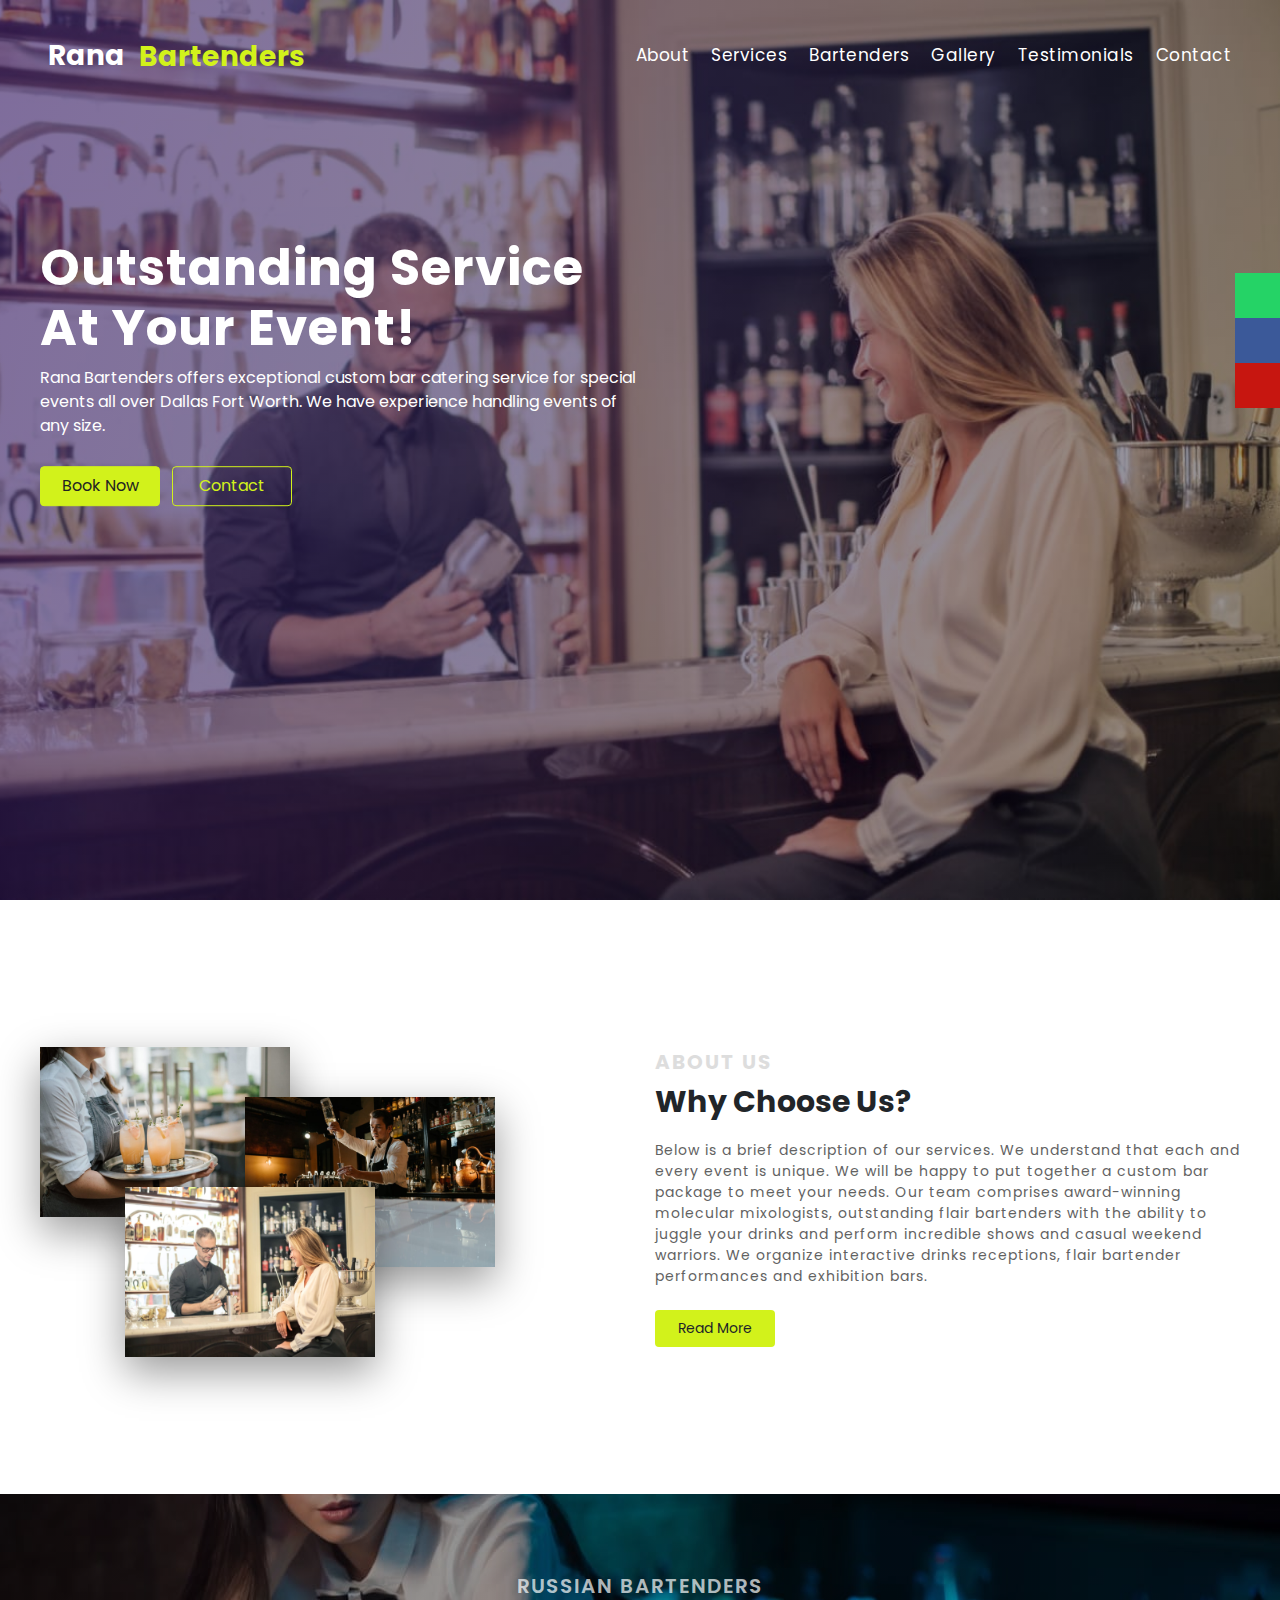
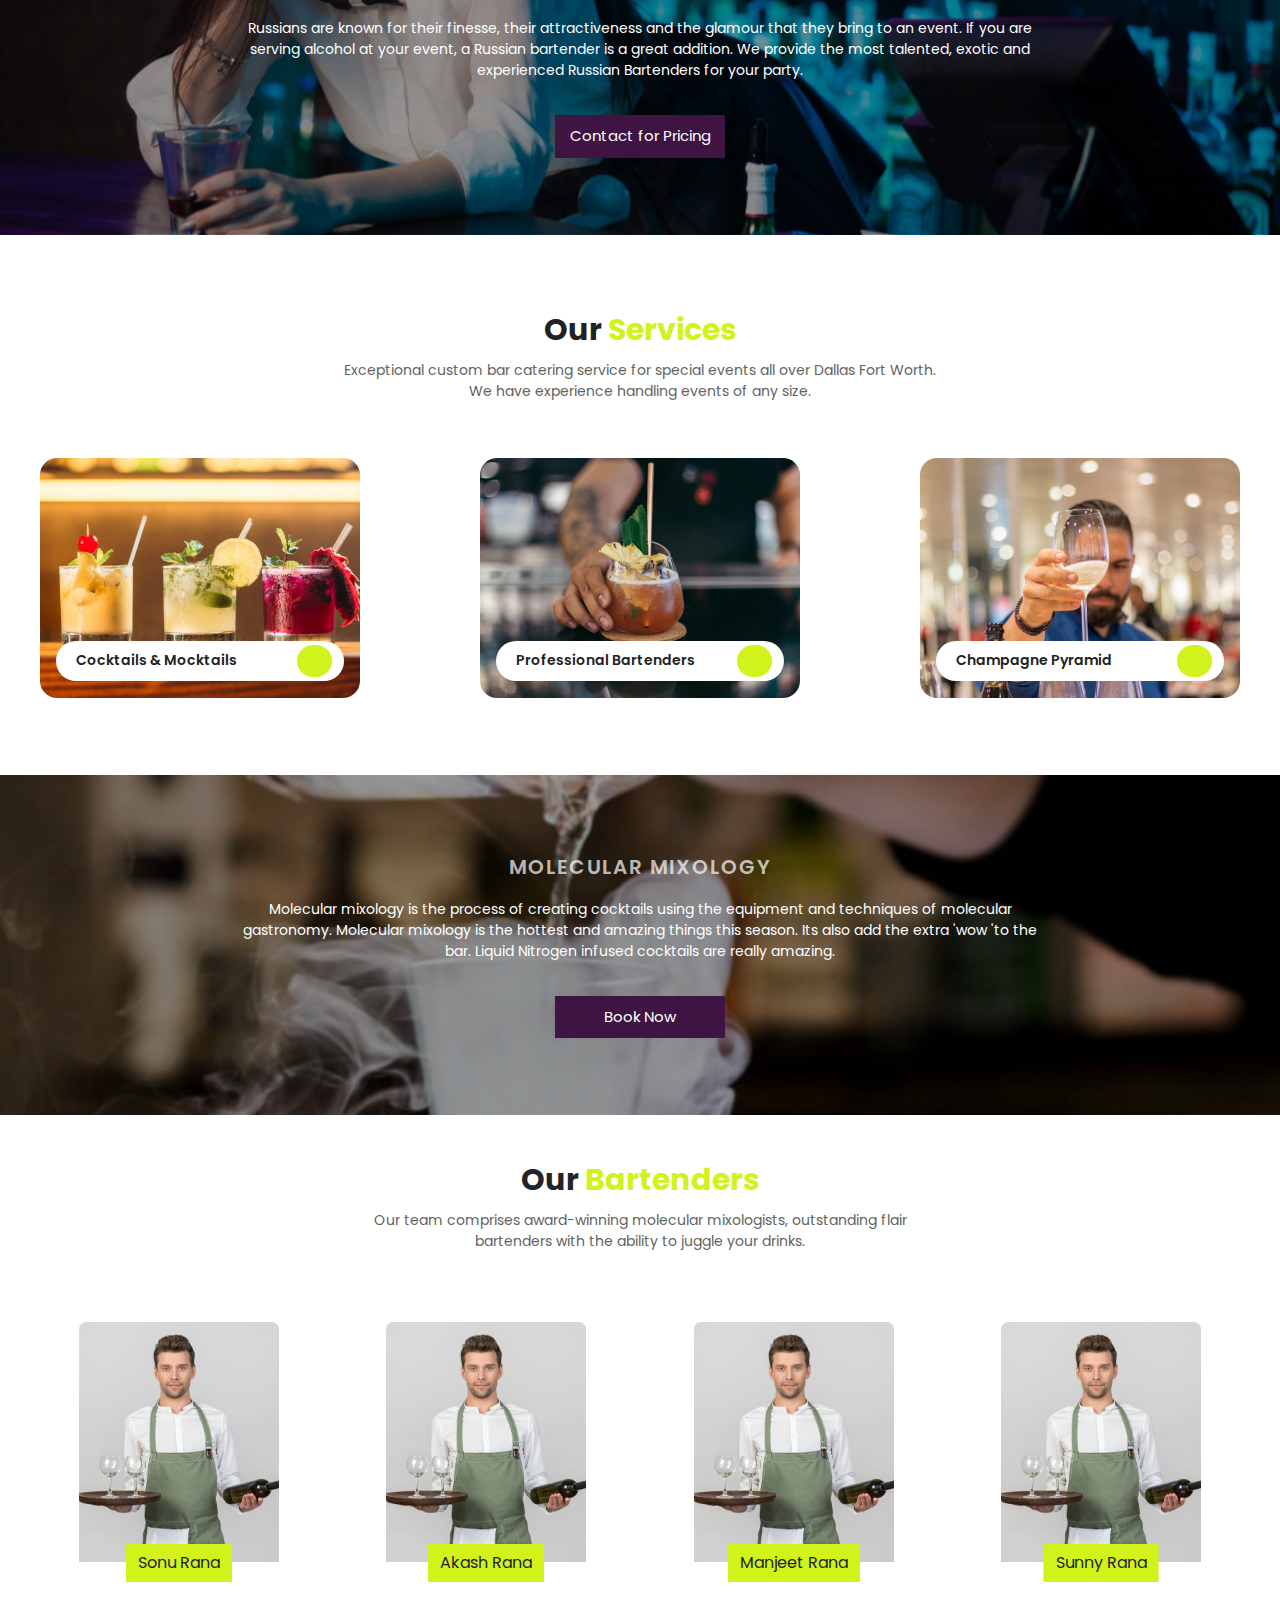
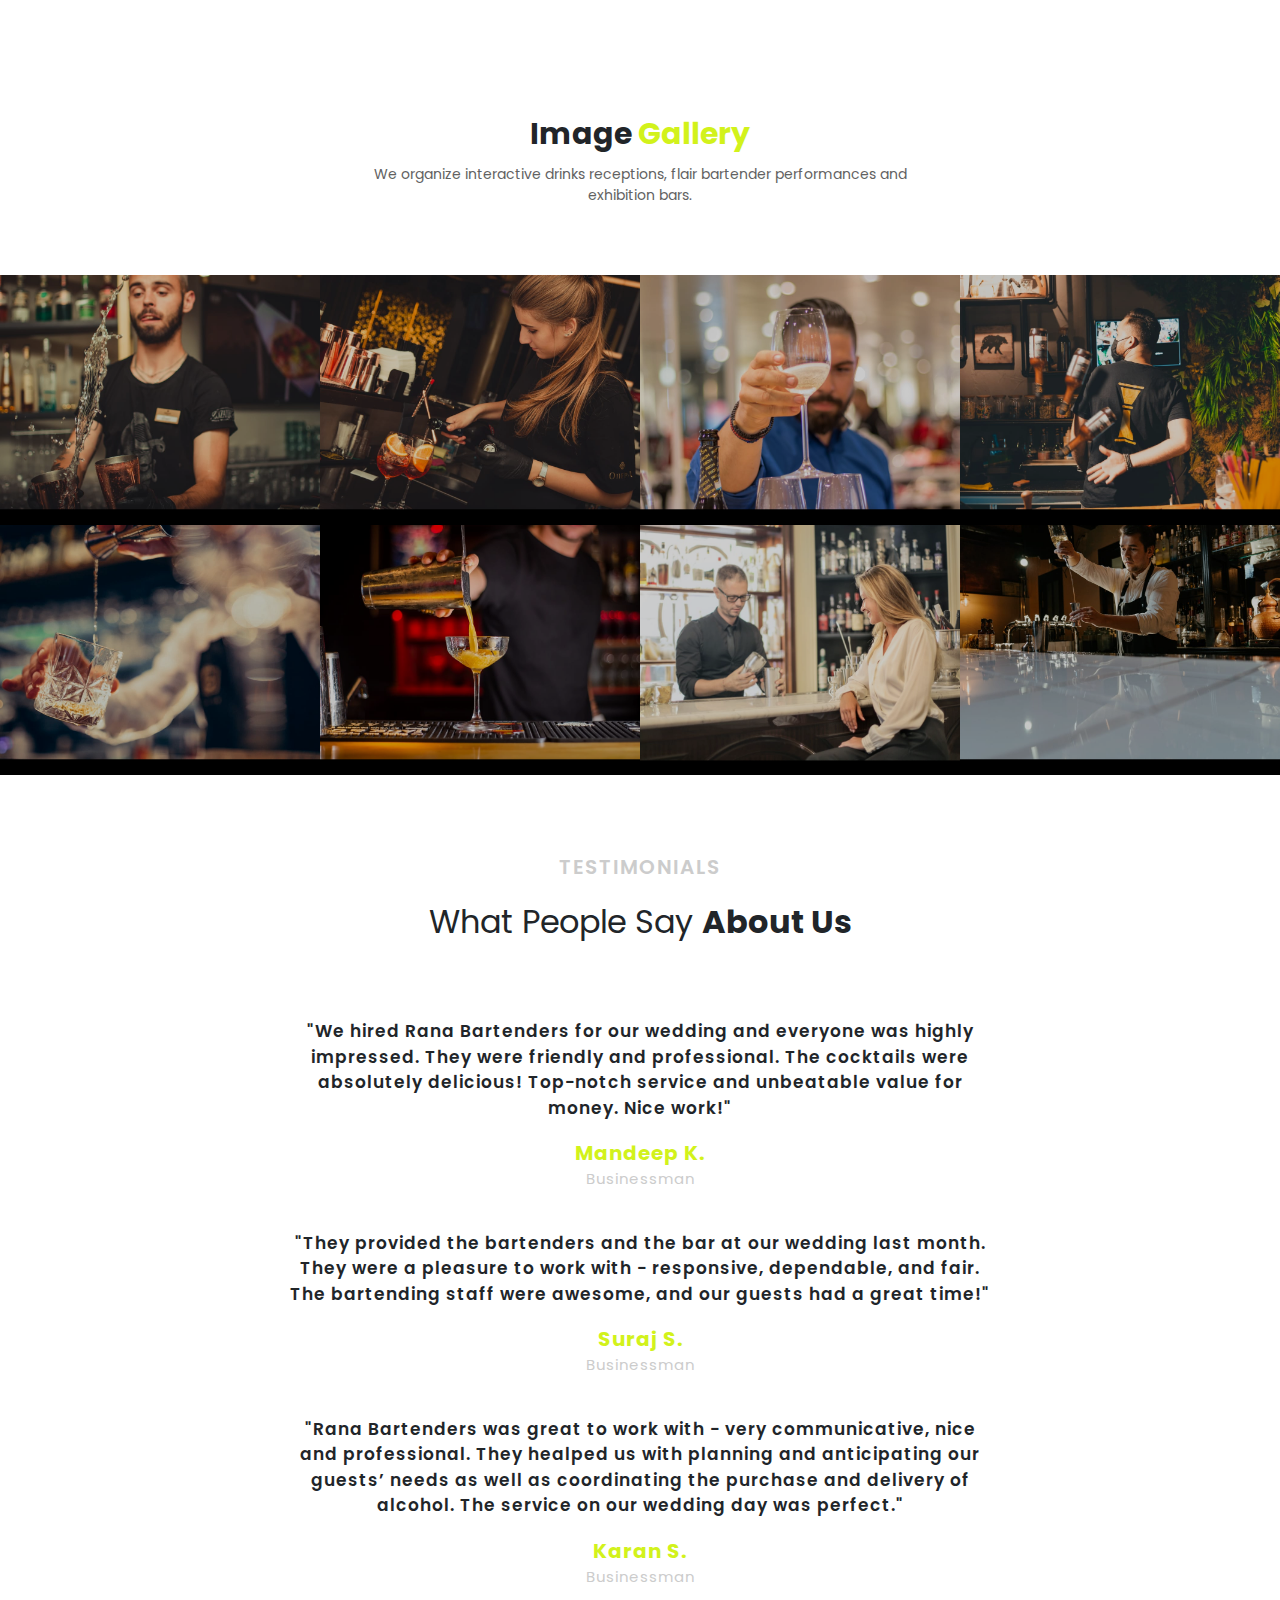
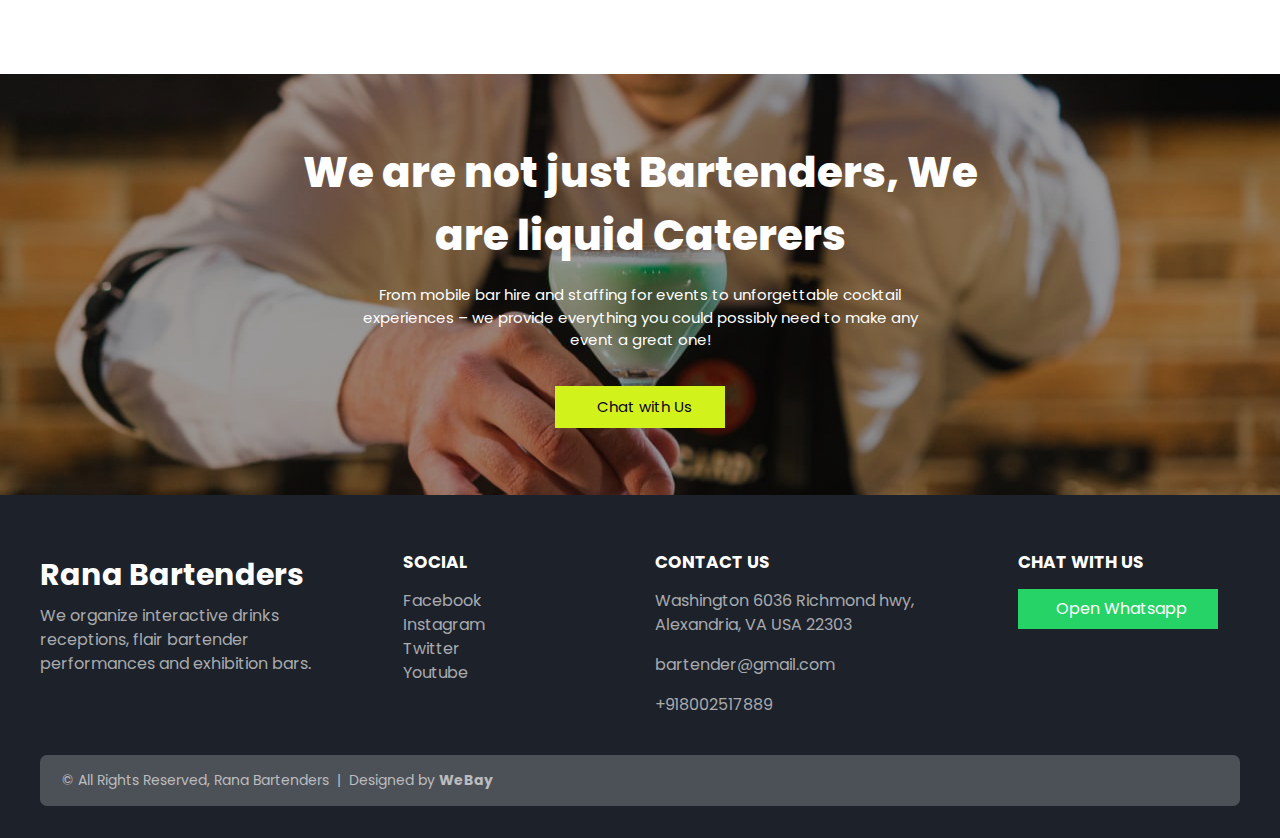
==== index.html @ c4d50aea "first commit" ====
<!DOCTYPE html>
<html lang="en">
<head>
    <meta charset="UTF-8">
    <meta name="viewport" content="width=device-width, initial-scale=1.0">
    <title>Bartender - Outstanding Service At Your Event!</title>
    <link rel="stylesheet" href="assets/bootstrap/css/bootstrap.min.css">
    <script src="assets/jquery/jquery.min.js"></script>
    <script src="assets/bootstrap/js/bootstrap.min.js"></script>
    <script src="assets/waypoints/jquery.waypoints.min.js"></script>
    <script src="https://kit.fontawesome.com/e488496d2b.js"></script>
    <script type="text/javascript" src="https://cdnjs.cloudflare.com/ajax/libs/slick-carousel/1.5.8/slick.min.js"></script>
    <link rel="stylesheet" ref="https://cdnjs.cloudflare.com/ajax/libs/animate.css/4.0.0/animate.min.css" />
    <link rel="stylesheet" href="https://cdnjs.cloudflare.com/ajax/libs/slick-carousel/1.5.8/slick.min.css">
    <link rel="icon" href="resources/images/favicon.png" type="image/png">
    <link rel="stylesheet" href="assets/css/index.css">
    <link rel="stylesheet" href="assets/css/all.css">
    <link rel="stylesheet" href="assets/css/index-media.css">
    <link rel="stylesheet" href="assets/css/media-query.css">
</head>
<body>

    <header>
        <div class="nav">
            <div class="row-width">
                <div class="logo"><!-- <img src="resources/images/favicon.png" alt="logo"> --><span>Rana<span class="h2-high"> &nbsp;Bartenders</span></span></div>
                <nav>
                    <ul>
                        <li><a href="#" class="nav-links">About</a></li>
                        <li><a href="#" class="nav-links">Services</a></li>
                        <li><a href="#" class="nav-links">Bartenders</a></li>
                        <li><a href="#" class="nav-links">Gallery</a></li>
                        <li><a href="#" class="nav-links">Testimonials</a></li>
                        <li><a href="#" class="nav-links">Contact</a></li>
                    </ul>
                </nav>
                <a href="#" class="menu-bar phone"><i class="fa fa-bars"></i></a>
            </div>
        </div>
        <div class="header">
            <div class="row-width">
                <div class="row">
                    <div class="col-md-6">
                        <div class="middle">
                            <h1>Outstanding Service At Your Event!</h1>
                            <p class="h1-sub-text">Rana Bartenders offers exceptional custom bar catering service for special events all over Dallas Fort Worth. We have experience handling events of any size.</p>
                            <a class="heading-btn btn" href="#">Book Now</a><a class="heading-btn light-btn btn" href="#">Contact</a>
                            <div class="phone phone-social">
                                <a href="#"><i class="fa fa-facebook"></i></a>
                                <a href="#"><i class="fa fa-instagram"></i></a>
                                <a href="#"><i class="fa fa-whatsapp"></i></a>
                            </div>
                        </div>
                    </div>
                </div>
            </div>
            <div class="social-floating-btns">
                <a href="#" class="whatsapp-float"><i class="fa fa-whatsapp"></i></a>
                <a href="#" class="facebook-float"><i class="fa fa-facebook"></i></a>
                <a href="#" class="mail-float"><i class="fa fa-envelope"></i></a>
            </div>
        </div>
    </header>

    <section class="about">
        <div class="row-width">
            <div class="row">
                <div class="col-md-6">
                    <div class="middle">
                        <div class="about-image-border-1"><img class="about-image-1" src="resources/images/closeup-shot-waiter-serving-cocktail-with-fresh-oranges-silver-tray.jpg" alt="about-img"></div>
                        <div class="about-image-border-2"><img class="about-image-2" src="resources/images/pexels-cottonbro-4667137.jpg" alt="about-img"></div>
                        <div class="about-image-border-3"><img class="about-image-3" src="resources/images/pexels-andrea-piacquadio-3771824.jpg" alt="about-img"></div>
                    </div>
                </div>
                <div class="col-md-6">
                    <div class="middle">
                        <p class="h2-about">About Us</p>
                        <p class="h2-about-sub-text">Why Choose Us?</p>
                        <p class="about-text">Below is a brief description of our services. We understand that each and every event is unique. We will be happy to put together a custom bar package to meet your needs. Our team comprises award-winning molecular mixologists, outstanding flair bartenders with the ability to juggle your drinks and perform incredible shows and casual weekend warriors. We organize interactive drinks receptions, flair bartender performances and exhibition bars. </p>
                        <a href="#" class="about-btn btn">Read More</a>
                    </div>
                </div>
            </div>
        </div>
    </section>

    <section class="russian">
        <div class="row-width">
            <p class="russian-title">Russian Bartenders</p>
            <p class="russian-text">Russians are known for their finesse, their attractiveness and the glamour that they bring to an event. If you are serving alcohol at your event, a Russian bartender is a great addition. We provide the most talented, exotic and experienced Russian Bartenders for your party.</p>
            <a href="#" class="russian-cta">Contact for Pricing</a>
        </div>
    </section>

    <section class="services">
        <div class="row-width">
            <h2>Our <span class="h2-high">Services</span></h2>
            <p class="services-h2-sub-text">Exceptional custom bar catering service for special events all over Dallas Fort Worth. We have experience handling events of any size.</p>
        </div>
        <div class="row-width">
            <div class="row">
                <div class="col-md-4">
                    <div class="category">
                        <div class="cat-btn">
                            <span>Cocktails & Mocktails</span> <a href="#"><i class="fa fa-arrow-right"></i></a>
                        </div>
                    </div>
                </div>
                <div class="col-md-4">
                    <div class="category cat-c">
                        <div class="cat-btn">
                            <span>Professional Bartenders</span> <a href="#"><i class="fa fa-arrow-right"></i></a>
                        </div>
                    </div>
                </div>
                <div class="col-md-4">
                    <div class="category cat-r">
                        <div class="cat-btn">
                            <span>Champagne Pyramid</span> <a href="#"><i class="fa fa-arrow-right"></i></a>
                        </div>
                    </div>
                </div>
            </div>
        </div>
    </section>

    <section class="molecular">
        <div class="row-width">
            <p class="molecular-title">Molecular Mixology</p>
            <p class="molecular-text">Molecular mixology is the process of creating cocktails using the equipment and techniques of molecular gastronomy. Molecular mixology is the hottest and amazing things this season. Its also add the extra 'wow 'to the bar. Liquid Nitrogen infused cocktails are really amazing.</p>
            <a href="#" class="molecular-cta">Book Now</a>
        </div>
    </section>

    <section class="bartenders">
        <div class="row-width">
            <h2>Our <span class="h2-high">Bartenders</span></h2>
            <p class="services-h2-sub-text">Our team comprises award-winning molecular mixologists, outstanding flair bartenders with the ability to juggle your drinks.</p>
            <div class="row">
                <div class="col-md-3">
                    <div class="bartender">
                        <div class="bartender-details">
                            Sonu Rana
                        </div>
                    </div>
                </div>
                <div class="col-md-3">
                    <div class="bartender">
                        <div class="bartender-details">
                            Akash Rana
                        </div>
                    </div>
                </div>
                <div class="col-md-3">
                    <div class="bartender">
                        <div class="bartender-details">
                            Manjeet Rana
                        </div>
                    </div>
                </div>
                <div class="col-md-3">
                    <div class="bartender">
                        <div class="bartender-details">
                            Sunny Rana
                        </div>
                    </div>
                </div>
            </div>
        </div>
    </section>

    <section class="gallery">
        <div class="row-width">
            <h2>Image <span class="h2-high">Gallery</span></h2>
            <p class="services-h2-sub-text">We organize interactive drinks receptions, flair bartender performances and exhibition bars.</p>
        </div>
        <div class="gallery-grid">
            <div class="gallery-row">
                <div class="gallery-image"><img src="resources/images/andriyko-podilnyk-cvRuCHFZZZ4-unsplash.jpg" alt="gallery-image"></div>
                <div class="gallery-image"><img src="resources/images/andriyko-podilnyk-gEV78HNZOqQ-unsplash.jpg" alt="gallery-image"></div>
                <div class="gallery-image"><img src="resources/images/alexander-kovacs-S2UmS_RorEQ-unsplash.jpg" alt="gallery-image"></div>
                <div class="gallery-image"><img src="resources/images/enis-yavuz-D8NNbI08jG0-unsplash.jpg" alt="gallery-image"></div>
            </div>
            <div class="gallery-row">
                <div class="gallery-image"><img src="resources/images/handsome-bartender-making-drinking-cocktails-counter (1).jpg" alt="gallery-image"></div>
                <div class="gallery-image"><img src="resources/images/louis-hansel-shotsoflouis-2nPS_9TV0VA-unsplash.jpg" alt="gallery-image"></div>
                <div class="gallery-image"><img src="resources/images/pexels-andrea-piacquadio-3771824.jpg" alt="gallery-image"></div>
                <div class="gallery-image"><img src="resources/images/pexels-cottonbro-4667137.jpg" alt="gallery-image"></div>
            </div>
        </div>
    </section>

    <section class="testimonials">
        <div class="row-width">
            <p class="testimonial-title">Testimonials</p>
            <p class="testimonial-heading">What People Say <strong>About Us</strong></p>
            <span class="quote-icon"><i class="fa fa-quote-right"></i></span>
          </div>
          <div class="row-width carousel-slide" style="margin-bottom: 0;padding-bottom: 0;">
            <div class="testimonial">
              <div class="testimonial-profile-image"><img src="resources/img/pexels-anush-gorak-1431283.jpg" alt=""></div>
              <div class="testimonial-text">"We hired Rana Bartenders for our wedding and everyone was highly impressed. They were friendly and professional. The cocktails were absolutely delicious! Top-notch service and unbeatable value for money. Nice work!"</div>
              <div class="testimonial-profile-details">
                <p class="user-name">Mandeep K.</p>
                <p class="user-desg">Businessman</p>
              </div>
            </div>
            <div class="testimonial">
              <div class="testimonial-profile-image"><img src="resources/img/pexels-anush-gorak-1431283.jpg" alt=""></div>
              <div class="testimonial-text">"They provided the bartenders and the bar at our wedding last month. They were a pleasure to work with - responsive, dependable, and fair. The bartending staff were awesome, and our guests had a great time!"</div>
              <div class="testimonial-profile-details">
                <p class="user-name">Suraj S.</p>
                <p class="user-desg">Businessman</p>
              </div>
            </div>
            <div class="testimonial">
              <div class="testimonial-profile-image"><img src="resources/img/pexels-anush-gorak-1431283.jpg" alt=""></div>
              <div class="testimonial-text">"Rana Bartenders was great to work with - very communicative, nice and professional. They healped us with planning and anticipating our guests&rsquo; needs as well as coordinating the purchase and delivery of alcohol. The service on our wedding day was perfect."</div>
              <div class="testimonial-profile-details">
                <p class="user-name">Karan S.</p>
                <p class="user-desg">Businessman</p>
              </div>
            </div>
          </div>
    </section>

    <section class="cta">
        <div class="row-width">
            <p class="cta-heading">We are not just Bartenders, We are liquid Caterers</p>
            <p class="cta-text">From mobile bar hire and staffing for events to unforgettable cocktail experiences – we provide everything you could possibly need to make any event a great one!</p>
            <a href="#" class="cta-button"><i class="fa fa-whatsapp"></i>&nbsp;&nbsp;Chat with Us</a>
        </div>
    </section>

    <footer>
        <div class="row-width">
            <div class="row">
                <div class="col-md-3">
                    <div class="logo-footer">Rana Bartenders</div>
                    <p class="about-footer">We organize interactive drinks receptions, flair bartender performances and exhibition bars.</p>
                </div>
                <div class="col-md-3 p-70">
                    <h3>Social</h3>
                    <ul>
                        <li><a href="#">Facebook</a></li>
                        <li><a href="#">Instagram</a></li>
                        <li><a href="#">Twitter</a></li>
                        <li><a href="#">Youtube</a></li>
                    </ul>
                </div>
                <div class="col-md-3">
                    <h3>Contact Us</h3>
                    <p class="adds">
                        <i class="fa fa-location"></i> Washington 6036 Richmond hwy, Alexandria, VA USA 22303
                      </p>
                      <p class="email">
                        <i class="fa fa-envelope"></i> <a href="#">bartender@gmail.com</a>
                      </p>
                      <p class="contact-number">
                        <i class="fa fa-phone"></i> <a href="#">+918002517889</a>
                      </p>
                </div>
                <div class="col-md-3 p-70">
                    <h3>Chat With Us</h3>
                    <a href="https://wa.me/+91" class="whatsapp-cta"><i class="fa fa-whatsapp"></i>&nbsp; Open Whatsapp</a>
                </div>
            </div>
            <div class="footer-credit">
                <p>&copy; All Rights Reserved, Rana Bartenders &nbsp;|&nbsp; Designed by <a href="https://webaysolutions.com/"><strong>WeBay</strong></a></p>
            </div>
        </div>
    </footer>



    <!-- Javascript Snippets -->

    <script>
        $(document).ready(function(){
            $('.carousel-slide').slick({
                dots: true,
                slidesToShow: 1,
                autoplay: true,
                nextArrow: false,
                prevArrow: false,
            });
        });
    </script>
    
    <script>
      function toggleNav(){
        $('.navbar').toggleClass('toggle');
        $('.navbar-brand').toggleClass('toggle');
        $('.menu-bar').toggleClass('toggle');
        $('.nav').slideToggle('fast');
      }
    </script>
</body>
</html>
---- assets/css/all.css ----
@import url('https://fonts.googleapis.com/css2?family=Playfair+Display:ital,wght@0,400;0,700;1,500&family=Poppins:ital,wght@0,400;0,700;1,400&display=swap');

* {
    margin: 0;
    padding: 0;
}

.row-width {
    width: 1200px;
    margin: 0 auto;
    padding: 7px 0;
    position: relative;
}

body {
    font-family: 'Poppins', sans-serif;;
}

.text-high {
    color: #d2f21b;
}

header {
    width: 100%;
    height: 100vh;
    background: linear-gradient(105deg, #2a0c5b9a 0%, rgba(0, 0, 0, 0.4) 100%), url('../../resources/images/pexels-andrea-piacquadio-3771824.jpg');
    background-size: cover;
    background-position: center;
    color: #fff;
    background-attachment: fixed;
}

.nav {
    width: 100%;
    padding: 28px 0;
}

.nav .row-width {
    display: flex;
    justify-content: space-between;
}

.logo {
    display: inline-block;
}

.logo img {
    width: 45px;
}

.logo span {
    display: inline-block;
    font-size: 28px;
    vertical-align: middle;
    font-weight: 700;
    margin-left: 8px;
}

nav {
    display: inline-block;
}

nav ul {
    list-style: none;
}

nav ul li {
    display: inline-block;
    padding: 8px 9px 2px 9px;
}

.nav-links {
    color: #fff;
    font-size: 17px;
    transition: all .2s;
    letter-spacing: .5px;
    display: inline-block;
    padding: 2px auto;
    border-bottom: 2px solid transparent;
}

.nav-links:hover {
    text-decoration: none;
    color: #d2f21b;
    border-bottom: 2px solid #d2f21b;
}

.header {
    width: 100%;
    position: relative;
}

.header .middle {
    position: absolute;
    top: 40%;
    transform: translateY(40%);
}

h1 {
    font-weight: 700;
    font-size: 50px;
    letter-spacing: 1px;
}

.h1-sub-text {
    margin-bottom: 28px;
}

.heading-btn {
    text-decoration: none;
    display: inline-block;
    width: 120px;
    padding: 7px;
    background-color: #d2f21b;
    border: 1px solid #d2f21b;
    text-align: center;
    color: #222;
    margin-right: 12px;
}

.heading-btn.light-btn {
    background-color: transparent;
    border: 1px solid #d2f21b;
    color: #d2f21b;
}

.btn:hover {
    text-decoration: none;
    color: inherit;
}

.social-floating-btns {
    position: absolute;
    right: 0;
    top: 100%;
    transform: translateY(100%);
}

.social-floating-btns a {
    width: 45px;
    height: 45px;
    display: block;
    color: #fff;
    position: relative;
}

.whatsapp-float {
    background-color: #25d366;
}

.facebook-float {
    background-color: #3b5999;
}

.mail-float {
    background-color: #C71610;
}

.social-floating-btns a i {
    position: absolute;
    top: 50%;
    left: 50%;
    transform: translate(-50%, -50%);
}

.about {
    width: 100%;
    padding: 140px 0;
}

h2 {
    font-size: 30px;
    font-weight: 700;
}

.h2-about {
    font-size: 20px;
    text-transform: uppercase;
    letter-spacing: 2px;
    color: #ddd;
    font-weight: 700;
    height: 20px;
    margin-bottom: 12px;
}

.h2-about-sub-text {
    font-size: 30px;
    font-weight: 700;
}

.h2-high {
    color: #d2f21b;
}

/*

h2:after {
    content: "";
    display: block;
    height: 2px;
    margin-top: 4px;
}

*/

.about h2:after {
    width: 200px;
    background: linear-gradient(to right, #222 0%, #d2f21b 45%, #d2f21b 100%);
}

.about-text {
    letter-spacing: 1px;
    font-size: 14px;
    margin-top: 12px;
    color: #626262;
}

.about-btn {
    width: 120px;
    padding: 7px;
    text-align: center;
    background-color: #d2f21b;
    display: inline-block;
    margin-top: 7px;
    font-size: 14px;
}

.about img {
    width: 250px;
    height: 170px;
    position: absolute;
    box-shadow: 0 15px 40px rgba(0, 0, 0, 0.4);
    transition: all .2s;
    outline-offset: 10px;
}

.about-image-2 {
    top: 50px;
    left: 220px;
}

.about-image-3 {
    top: 140px;
    left: 100px;
}

.about-image-2:hover, .about-image-1:hover, .about-image-3:hover {
    z-index: 99;
    box-shadow: 0 25px 40px rgba(0, 0, 0, 0.5);
    transform: scale(1.05);
    outline: 15px solid #d2f21b;
}

.russian {
    width: 100%;
    margin: 0;
    padding: 70px 0;
    text-align: center;
    background: linear-gradient(105deg, rgba(0, 0, 0, 0.4) 0%, rgba(0, 0, 0, 0.4) 100%), url('../../resources/images/nightclub-bar-bartender.jpg');
    background-size: cover;
    background-position: center;
    background-position-y: 73%;
    color: #fff;
}

.russian-title {
    font-size: 20px;
    font-weight: 600;
    margin: 0 auto;
    letter-spacing: 2px;
    color: rgba(255, 255, 255, 0.7);
    text-transform: uppercase;
}

.russian-text {
    font-size: 14px;
    width: 800px;
    margin: 17px auto;
}

.russian-cta {
    padding: 10px;
    display: inline-block;
    margin: 17px auto 0 auto;
    font-size: 15px;
    background-color: #3f1342;
    color: #fff;
    text-align: center;
    width: 170px;
}

.russian-cta:hover {
    text-decoration: none;
    color: #fff;
}

.services {
    width: 100%;
    padding: 70px 0;
    text-align: left;
    background-size: cover;
    background-position: center;
    color: #222;
}

.services h2 {
    margin-bottom: 30px;
}

/*

.services h2:after {
    margin: 7px auto 0 auto;
    background: linear-gradient(to right, transparent 0%, #d2f21b 50%, transparent 100%);
    width: 100px;
}

 */

.services h2 {
    margin-bottom: 0;
    text-align: center;
}

.services-h2-sub-text {
    color: #626262;
    font-size: 14px;
    width: 600px;
    margin: 12px auto;
    text-align: center;
}

.services .row {
    margin-top: 30px;
}

.category {
    width: 320px;
    height: 240px;
    border-radius: 17px;
    background: url("../../resources/images/kobby-mendez-xBFTjrMIC0c-unsplash.jpg");
    background-size: cover;
    background-position: center;
    position: relative;
    transition: all .2s;
}

.category:hover {
    transform: translateY(-5px);
}

.cat-c {
    margin: 0 auto;
    background: url("../../resources/images/jia-jia-shum-Fn8f-BYxVQs-unsplash.jpg");
    background-size: cover;
    background-position: center;
}

.cat-r {
    float: right;
    background: url("../../resources/images/alexander-kovacs-S2UmS_RorEQ-unsplash.jpg");
    background-size: cover;
    background-position: top;
}

.cat-btn {
    position: absolute;
    bottom: 17px;
    left: 50%;
    transform: translateX(-50%);
    width: 90%;
    padding: 4px 12px;
    height: 40px;
    border-radius: 24px;
    background-color: #fff;
    font-weight: 600;
    font-size: 14px;
    transition: all .2s;
    cursor: pointer;
}

.cat-btn:hover {
    background-color: #d2f21b;
}

.cat-btn:hover a {
    background-color: #fff;
    color: #0b0320;
}

.cat-btn span {
    display: inline-block;
    padding: 5px 8px;
}

.cat-btn a {
    display: inline-block;
    background-color: #d2f21b;
    color: #fff;
    width: 35px;
    height: 100%;
    border-radius: 24px;
    float: right;
    font-size: 14px;
    padding: 6px 12px;
    transition: all .2s;
}

.cta-btn a i {
    display: inline-block;
}

/* .molecular {
    width: 100%;
    height: 60vh;
    margin: 70px 0;
    background-attachment: fixed;
    background: linear-gradient(105deg, #0b03205a 0%, rgba(0, 0, 0, 0.2) 50%, rgba(0, 0, 0, 0.5) 50%), url('../../resources/images/pexels-axel-breuer-946118.jpg');
    background-size: cover;
    background-position: center;
    background-position-y: 40%;
    position: relative;
    color: #fff;
}

.molecular .row {
    width: 100%;
}

.molecular-middle {
    position: absolute;
    top: 30%;
    left: 150px;
    transform: translateY(30%);
    width: 60%;
}

.molecular-title {
    font-size: 20px;
    letter-spacing: 2px;
    font-weight: 600;
    text-transform: uppercase;
    color: rgba(255, 255, 255, 0.6);
}

.molecular-text {
    font-size: 14px;
    letter-spacing: 1px;
    line-height: 27px;
}

.molecular-cta {
    padding: 10px;
    font-size: 14px;
    display: inline-block;
    background-color: #fff;
    color: #222;
    transition: all .2s;
    margin-top: 12px;
}

.molecular-cta:hover {
    text-decoration: none;
    color: #25d366;
}

.molecular-play-3 {
    width: 100px;
    height: 100px;
    background-color: rgba(255, 255, 255, 0.2);
    border-radius: 50%;
    position: absolute;
    top: 150%;
    right: -70px;
    transform: translateY(150%);
    cursor: pointer;
}

.molecular-play-2 {
    width: 80px;
    height: 80px;
    background-color: rgba(255, 255, 255, 0.4);
    border-radius: 50%;
    position: absolute;
    top: 50%;
    left: 50%;
    transform: translate(-50%, -50%);
}

.molecular-play {
    width: 60px;
    height: 60px;
    background-color: rgba(255, 255, 255, 0.6);
    border-radius: 50%;
    position: absolute;
    top: 50%;
    left: 50%;
    transform: translate(-50%, -50%);
}

.molecular-play img {
    width: 50%;
    height: 50%;
    margin-left: 4px;
    position: absolute;
    top: 50%;
    left: 50%;
    transform: translate(-50%, -50%);
} */

.molecular {
    width: 100%;
    margin: 0;
    padding: 70px 0;
    text-align: center;
    background: linear-gradient(105deg, rgba(0, 0, 0, 0.4) 0%, rgba(0, 0, 0, 0.4) 100%), url('../../resources/images/pexels-axel-breuer-946118.jpg');
    background-size: cover;
    background-position: center;
    background-position-y: 40%;
    color: #fff;
}

.molecular-title {
    font-size: 20px;
    font-weight: 600;
    margin: 0 auto;
    letter-spacing: 2px;
    color: rgba(255, 255, 255, 0.7);
    text-transform: uppercase;
}

.molecular-text {
    font-size: 14px;
    width: 800px;
    margin: 17px auto;
}

.molecular-cta {
    padding: 10px;
    display: inline-block;
    margin: 17px auto 0 auto;
    font-size: 15px;
    background-color: #3f1342;
    color: #fff;
    text-align: center;
    width: 170px;
}

.molecular-cta:hover {
    text-decoration: none;
    color: #fff;
}

.cta {
    width: 100%;
    margin: 0;
    padding: 60px 0;
    text-align: center;
    background: linear-gradient(105deg, rgba(0, 0, 0, 0.4) 0%, rgba(0, 0, 0, 0.4) 100%), url('../../resources/images/dmitriy-frantsev-rjSnhPy3bxI-unsplash.jpg');
    background-size: cover;
    background-position: center;
    background-position-y: 65%;
    color: #fff;
}

.cta-heading {
    font-size: 42px;
    font-weight: 800;
    width: 700px;
    margin: 0 auto;
}

.cta-text {
    font-size: 15px;
    width: 600px;
    margin: 17px auto;
}

.cta-button {
    padding: 10px;
    display: inline-block;
    margin: 17px auto 0 auto;
    font-size: 15px;
    background-color: #d2f21b;
    color: #0b0320;
    text-align: center;
    width: 170px;
}

.cta-button i {
    color: #0b0320;
}

.cta-button:hover {
    text-decoration: none;
    color: #0b0320;
}

.bartenders {
    width: 100%;
    text-align: center;
    padding: 40px 0 70px 0;
}

.bartenders .row {
    margin-top: 70px;
}

.bartender {
    width: 200px;
    height: 240px;
    margin: 0 auto;
    background: url("../../resources/images/young-sommelier-holding-a-bottle-of-wine-and-a-tray-with-glasses.jpg");
    background-size: cover;
    background-position: center;
    border-top-left-radius: 7px;
    border-top-right-radius: 7px;
}

.bartender-details {
    position: absolute;
    bottom: -20px;
    left: 50%;
    transform: translateX(-50%);
    padding: 7px 12px;
    background-color: #d2f21b;
}

.gallery {
    width: 100%;
    text-align: center;
    padding: 70px 0 0;
}

.gallery-grid {
    width: 100%;
    margin-top: 50px;
}

.gallery-row {
    width: 100%;
}

.gallery-row::after {
    content: "";
    display: table;
    clear: both;
}

.gallery-image {
    width: 25%;
    height: 250px;
    overflow: hidden;
    float: left;
    background-color: #000;
}

.gallery-image img {
    width: 100%;
    transform: scale(1.2);
    transition: all .4s;
    opacity: .8;
}

.gallery-image:hover img {
    transform: scale(1);
    opacity: 1;
}

.testimonials {
    width: 100%;
    padding: 70px 0;
    text-align: center;
}

.testimonial-title {
    font-size: 20px;
    letter-spacing: 2px;
    font-weight: 600;
    text-transform: uppercase;
    color: #ccc;
}

.testimonial-heading {
    font-size: 32px;
}

.quote-icon {
    display: block;
    margin: 35px auto;
    text-align: center;
    font-size: 50px;
    color: #d2f21b;
}

.testimonial-text {
    width: 700px;
    margin: 0 auto;
    font-size: 17px;
    font-weight: 600;
    letter-spacing: 1px;
}

.user-name {
    font-size: 20px;
    font-weight: 700;
    color: #d2f21b;
    letter-spacing: 1px;
    display: block;
    text-align: center;
    margin-top: 17px;
    margin-bottom: 0;
}

.user-desg {
    font-size: 15px;
    font-weight: 400;
    letter-spacing: 1px;
    color: #ccc;
    display: block;
    text-align: center;
    margin-top: 0;
}

.testimonials .row-width {
    width: 800px;
}

.testimonial {
    margin: 0 auto;
    width: 100%;
    outline: none;
}

/* ---------------- Slick Dots --------------- */

.slick-dots {
	display: flex;
	justify-content: center;
	
	margin: 25px 0 0;
	padding: 1rem 0;
	
    list-style-type: none;
    outline: none;
}
	
.slick-dots li {
    margin: 0 0.25rem;
    outline: none;
}
	
.slick-dots button {
	display: block;
	width: 12px;
	height: 12px;
	padding: 0;
    outline: none;
			
    border: 1px solid #fff;
    background-color: #ddd;
	border-radius: 100%;
			
	text-indent: -9999px;
}
	
.slick-dots li.slick-active button {
	background-color: #d2f21b;
}

/* ---------------------------------------------------- */

footer {
    background-color: #1c212a;
    color: #fff;
    padding: 50px 0 25px;
}

.logo-footer {
    font-size: 30px;
    font-weight: 700;
    margin-bottom: 7px;
}

footer h3 {
    font-size: 17px;
    font-weight: 700;
    text-transform: uppercase;
    margin-bottom: 17px;
}

.p-70 {
    padding-left: 70px;
}

footer ul {
    list-style: none;
}

footer a, footer p {
    color: rgba(255, 255, 255, 0.623);
    text-decoration: none;
}

footer a:hover {
    color: rgba(255, 255, 255, 0.623);
}

.whatsapp-cta {
    display: block;
    text-align: center;
    padding: 8px;
    width: 200px;
    background-color: #25d366;
    color: #fff;
    transition: all .2s;
}

.whatsapp-cta:hover {
    text-decoration: none;
}

footer .footer-credit {
    width: 100%;
    padding: 15px 22px;
    background-color: rgba(255, 255, 255, 0.212);
    margin-top: 22px;
    border-radius: 7px;
    font-size: 14px;
    text-align: left;
}

footer .footer-credit p {
    margin: 0;
}
---- assets/css/index-media.css ----
.pc {
    display: inline-block;
}

.phone {
    display: none;
}

@media only screen and (max-width: 768px) {

    .pc {
        display: none;
    
    }

    .phone {
        display: inline-block;
    }

    .row-width {
        width: 100%;
        padding: 16px;
    }

    header {
        background: linear-gradient(105deg, #2a0c5b9a 0%, rgba(0, 0, 0, 0.4) 100%), url('../../resources/images/helena-lopes-a4z8GRkVSUM-unsplash.jpg');
        background-size: cover;
        background-position: center;
    }

    .nav {
        padding: 4px;
        background-color: rgba(0, 0, 0, 0.4);
        backdrop-filter: blur(1.5);
    }

    .logo span {
        font-size: 22px;
        margin-left: 0;
    }

    nav {
        display: none;
    }

    h1 {
        font-size: 34px;
        width: 90%;
    }

    .h1-sub-text {
        width: 90%;
        font-size: 15px;
    }

    .header {
        position: relative;
    }

    .header .middle {
        position: absolute;
        top: 25%;
        transform: translateY(25%);
    }

    .social-floating-btns {
        display: none;
    }

    .phone-social {
        display: block;
        margin-top: 70px;
    }

    .phone-social a {
        display: inline-block;
        color: #fff;
        width: 30px;
        height: 30px;
        border: 1px solid #fff;
        border-radius: 50%;
        position: relative;
        margin-right: 8px;
    }

    .phone-social a i {
        position: absolute;
        top: 50%;
        left: 50%;
        transform: translate(-50%, -50%);
    }

    .menu-bar {
        font-size: 22px;
        color: #fff;
        border: 1px solid #fff;
        padding: 2px 12px;
        border-radius: 4px;
        display: inline-block;
        float: right;
    }

}
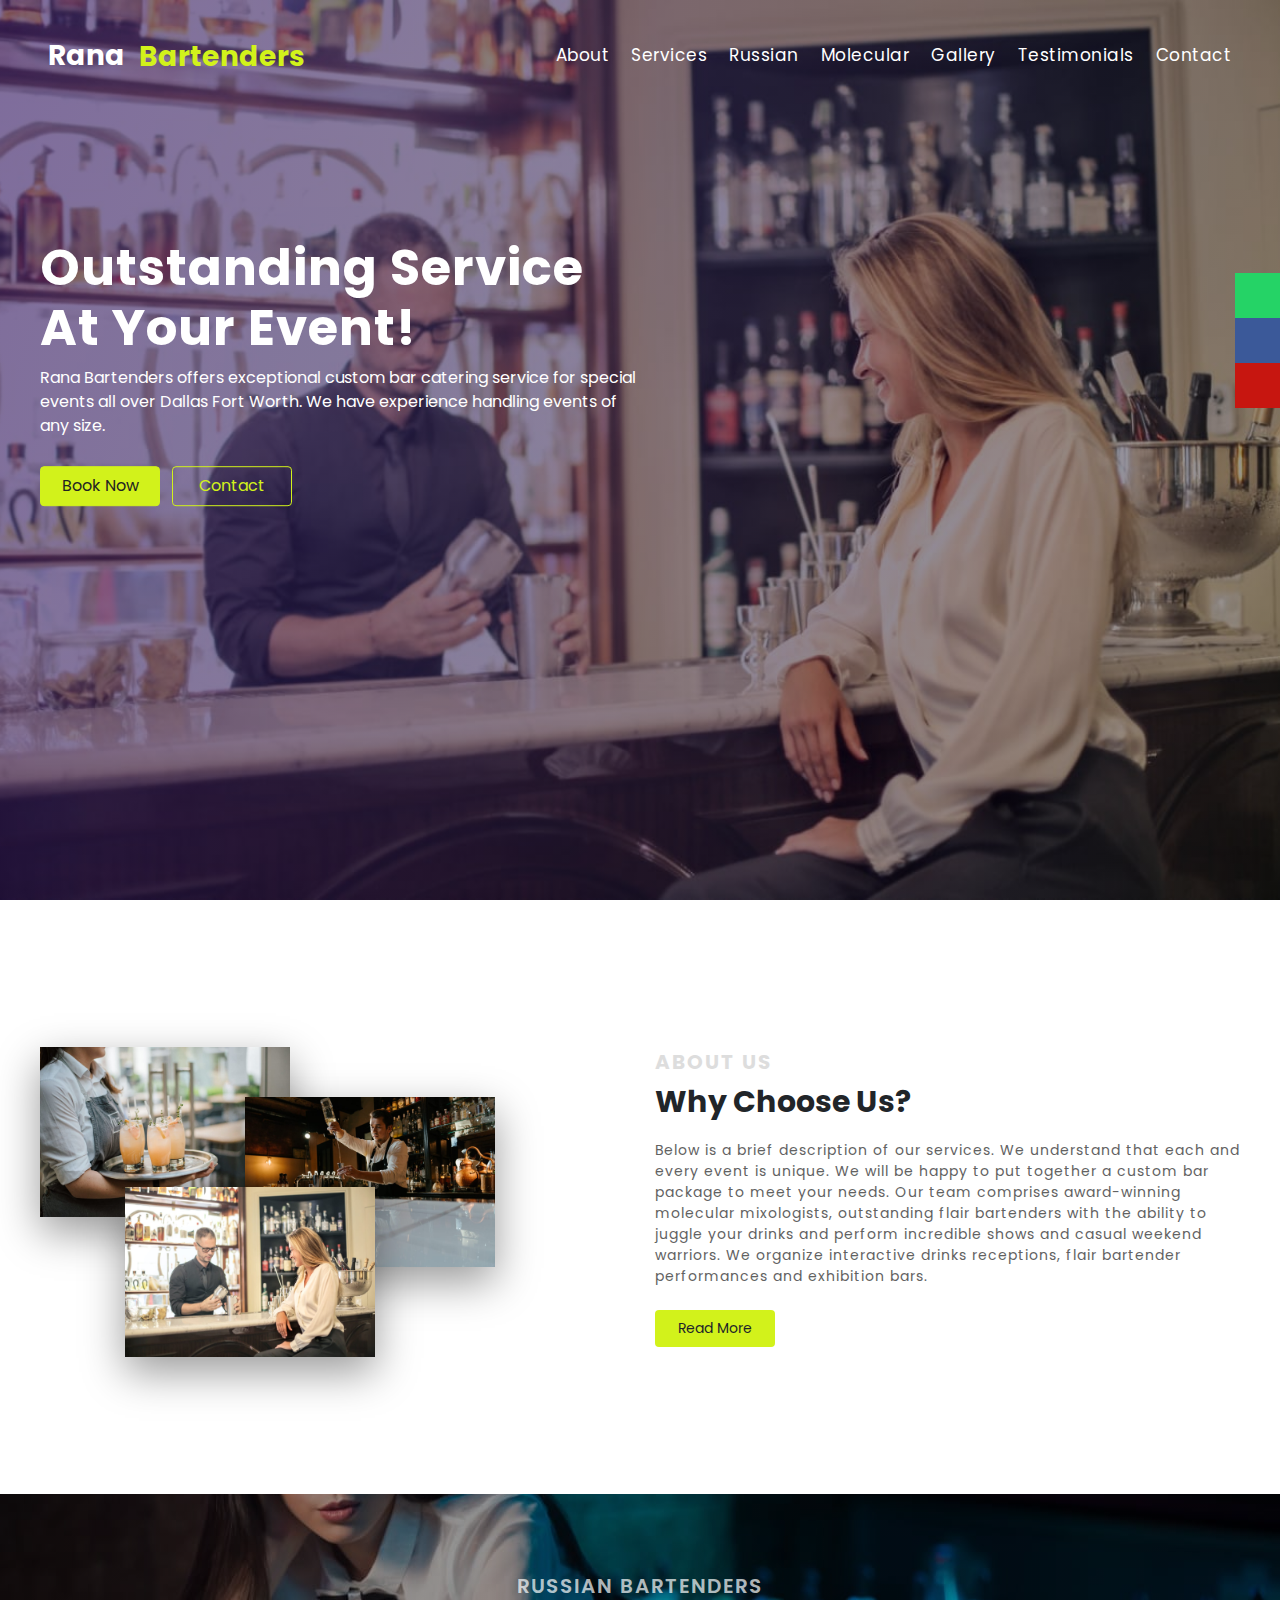
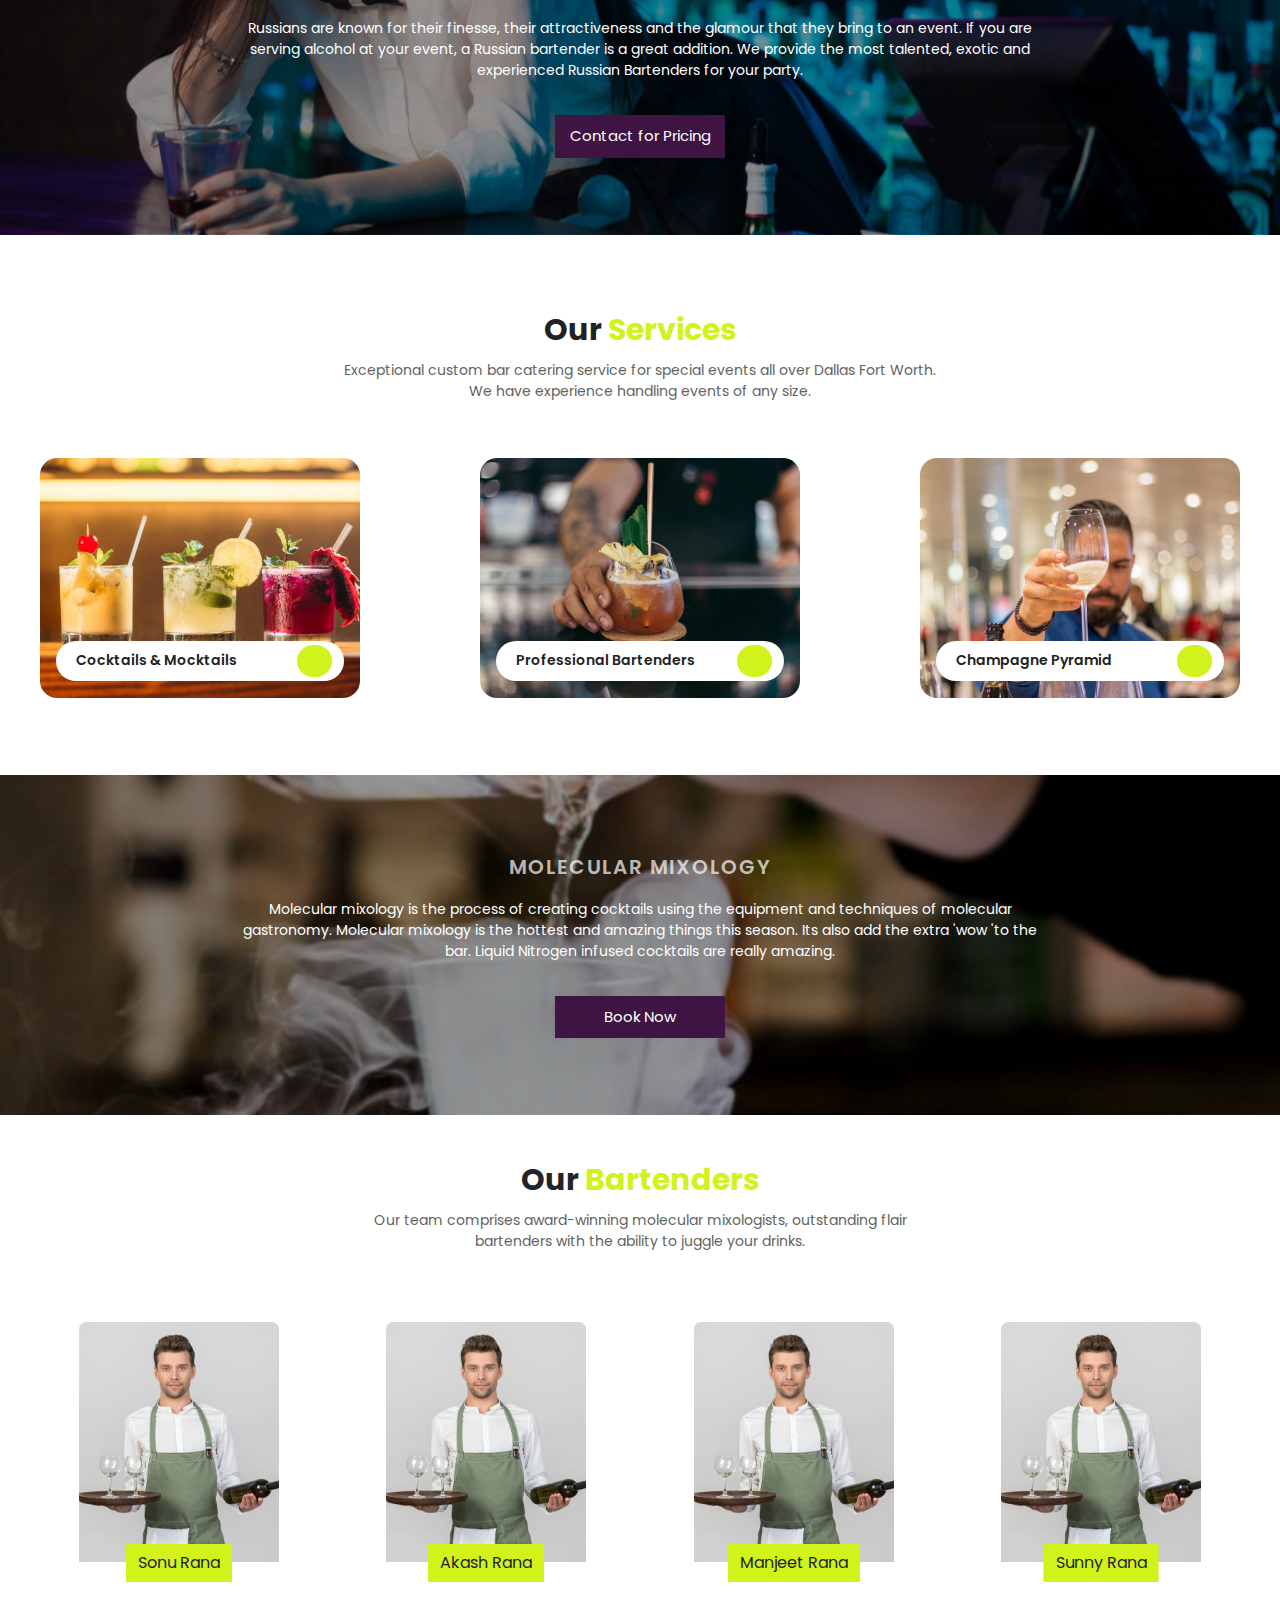
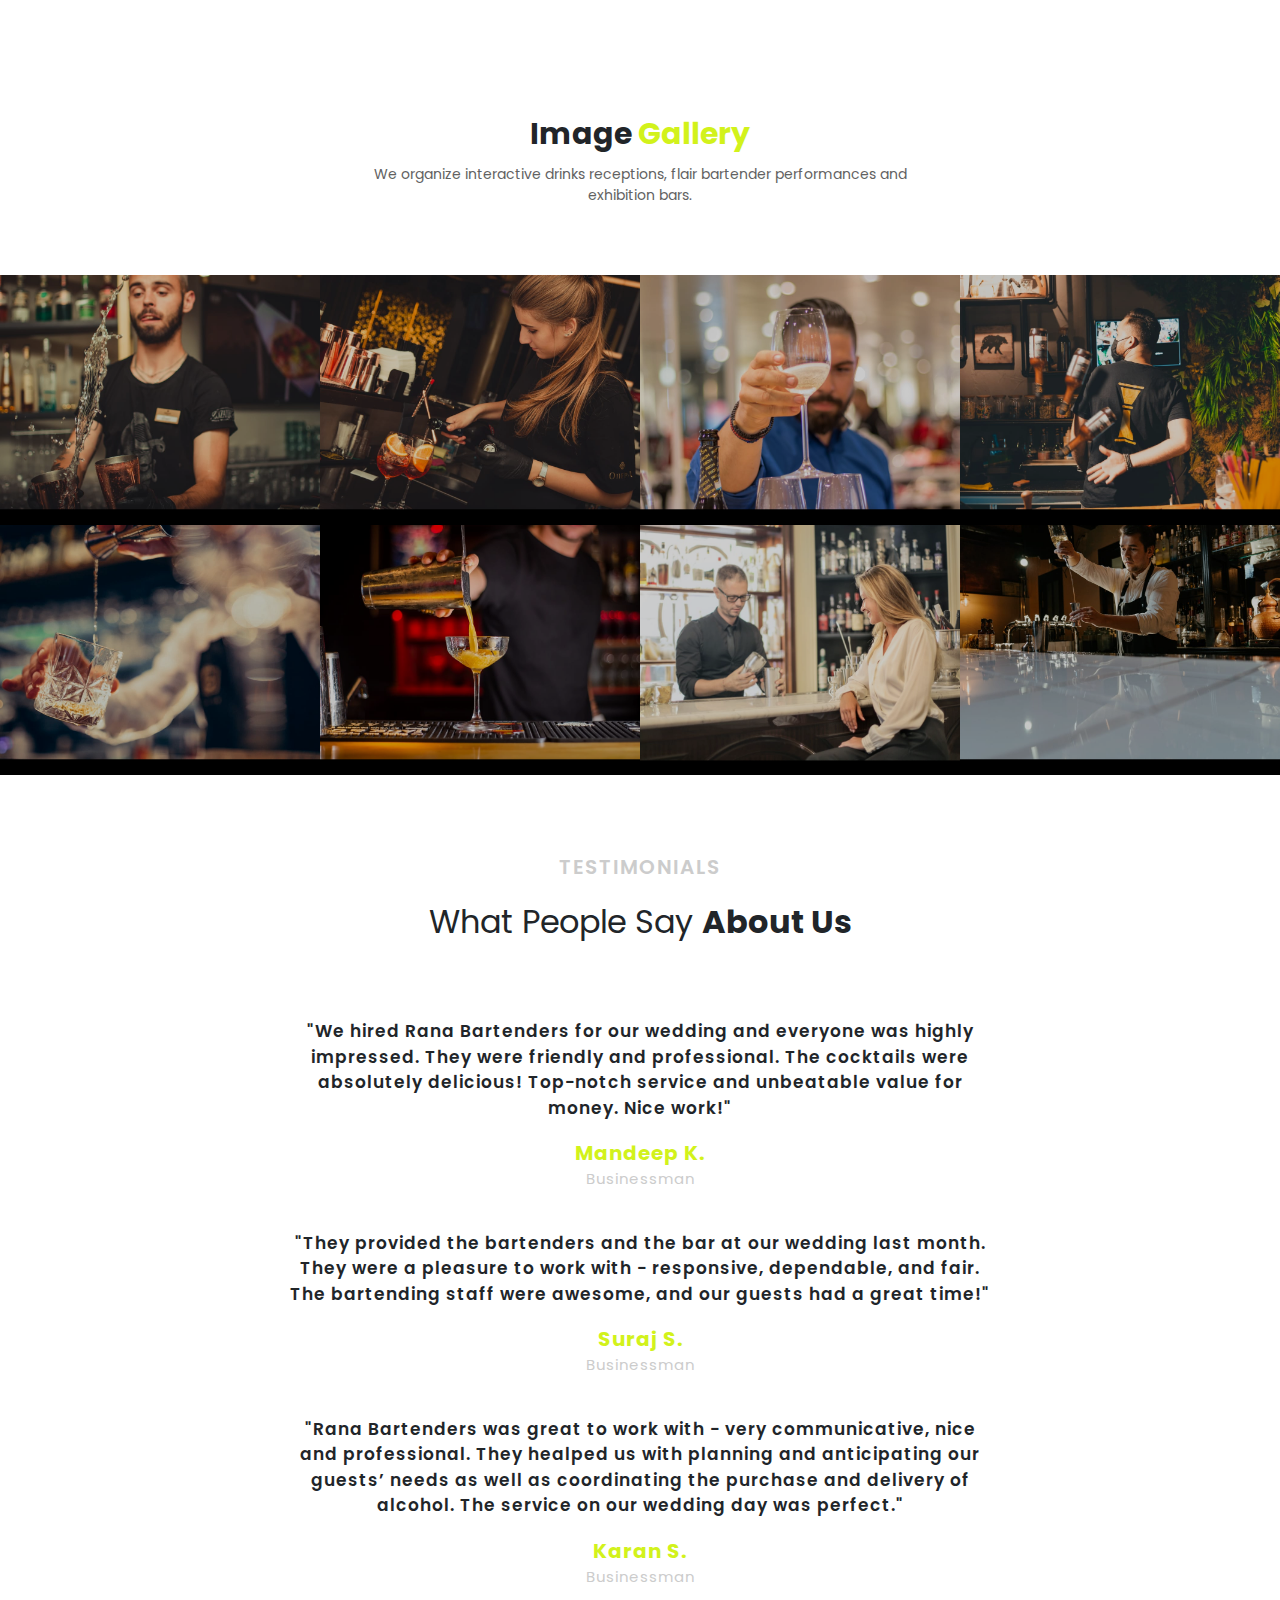
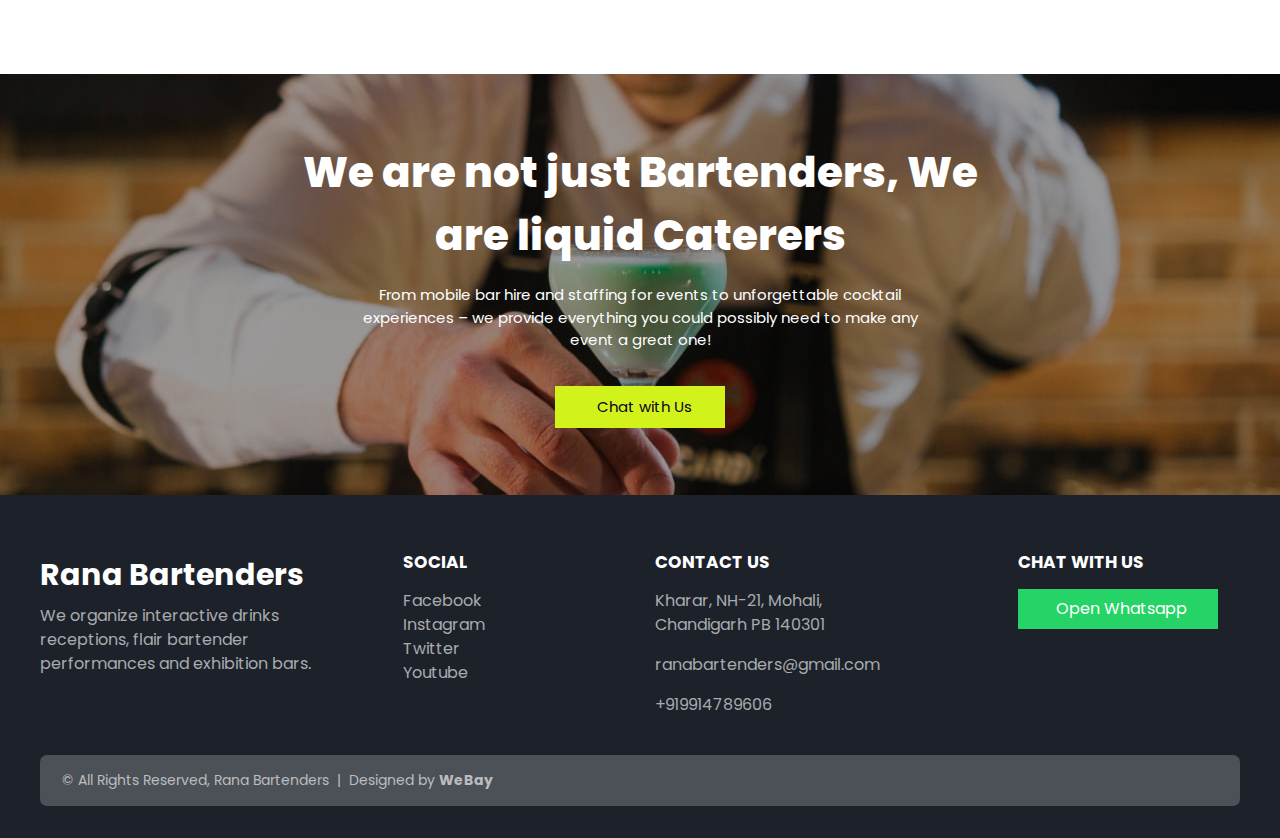
==== commit c8390787: "first commit" ====
--- a/index.html
+++ b/index.html
@@ -3,11 +3,22 @@
 <head>
     <meta charset="UTF-8">
     <meta name="viewport" content="width=device-width, initial-scale=1.0">
-    <title>Bartender - Outstanding Service At Your Event!</title>
+    <link rel="canonical" href="https://ranabartenders.in">
+    <title>Rana Bartenders - Outstanding Bartenders in Chandigarh</title>
+    <script type="application/ld+json">
+        {
+          "@context": "https://schema.org",
+          "@type": "WebSite",
+          "url": "http://ranabartenders.in",
+          "name": "Rana Bartenders",
+          "sameAs": 
+              ["http://www.facebook.com/",
+              "http://www.instagram.com/"]
+        }
+    </script>
     <link rel="stylesheet" href="assets/bootstrap/css/bootstrap.min.css">
     <script src="assets/jquery/jquery.min.js"></script>
     <script src="assets/bootstrap/js/bootstrap.min.js"></script>
-    <script src="assets/waypoints/jquery.waypoints.min.js"></script>
     <script src="https://kit.fontawesome.com/e488496d2b.js"></script>
     <script type="text/javascript" src="https://cdnjs.cloudflare.com/ajax/libs/slick-carousel/1.5.8/slick.min.js"></script>
     <link rel="stylesheet" ref="https://cdnjs.cloudflare.com/ajax/libs/animate.css/4.0.0/animate.min.css" />
@@ -17,6 +28,16 @@
     <link rel="stylesheet" href="assets/css/all.css">
     <link rel="stylesheet" href="assets/css/index-media.css">
     <link rel="stylesheet" href="assets/css/media-query.css">
+    
+    <meta property="og:type" content="homepage" />
+    <meta property="og:image" content="https://ranabartenders.in/resources/images/dmitriy-frantsev-rjSnhPy3bxI-unsplash.jpg">
+    <meta property="og:title" content="Rana Bartenders - Outstanding Bartenders in Chandigarh">
+    <meta property="og:url" content="https://ranabartenders.in/">
+    <meta property="og:description" content="Rana Bartenders offers exceptional custom bar catering service for special events all over Chandigarh. Russian, Molecular, Cocktail, Mocktail, etc.">
+    <meta name="description" content="Rana Bartenders offers exceptional custom bar catering service for special events all over Chandigarh. Russian, Molecular, Cocktail, Mocktail, etc.">
+    <meta name="keywords" content="Rana Bartenders, Rana Bartenders Chandigarh, Rana Bartenders Mohali, Bartenders, Best Bartenders, Bartenders in Chandigarh, Bartending Services in Chandigarh, Best Bartenders in Chandigarh, Bartenders in Mohali,
+     Bartending Services in Mohali, Best Bartenders in Mohali, Mohali, Chandigarh, Mohali Bartenders, Chandigarh Bartenders, Russian Bartenders, Russian Bartenders in Chandigarh,
+      Russian Bartenders in Mohali, Russian Bartending Service in Chandigarh, Russian Bartending Service in Mohali, Molecular Bar in Chandigarh, Molecular Bar in Mohali, Best Bartenders in India">
 </head>
 <body>
 
@@ -26,15 +47,16 @@
                 <div class="logo"><!-- <img src="resources/images/favicon.png" alt="logo"> --><span>Rana<span class="h2-high"> &nbsp;Bartenders</span></span></div>
                 <nav>
                     <ul>
-                        <li><a href="#" class="nav-links">About</a></li>
-                        <li><a href="#" class="nav-links">Services</a></li>
-                        <li><a href="#" class="nav-links">Bartenders</a></li>
-                        <li><a href="#" class="nav-links">Gallery</a></li>
-                        <li><a href="#" class="nav-links">Testimonials</a></li>
-                        <li><a href="#" class="nav-links">Contact</a></li>
+                        <li><a href="#about" class="nav-links">About</a></li>
+                        <li><a href="#services" class="nav-links">Services</a></li>
+                        <li><a href="#russian" class="nav-links">Russian</a></li>
+                        <li><a href="#molecular" class="nav-links">Molecular</a></li>
+                        <li><a href="#gallery" class="nav-links">Gallery</a></li>
+                        <li><a href="#testimonials" class="nav-links">Testimonials</a></li>
+                        <li><a href="#footer" class="nav-links">Contact</a></li>
                     </ul>
                 </nav>
-                <a href="#" class="menu-bar phone"><i class="fa fa-bars"></i></a>
+                <a href="tel:+919914789606" class="menu-bar phone"><i class="fa fa-phone"></i></a>
             </div>
         </div>
         <div class="header">
@@ -44,55 +66,51 @@
                         <div class="middle">
                             <h1>Outstanding Service At Your Event!</h1>
                             <p class="h1-sub-text">Rana Bartenders offers exceptional custom bar catering service for special events all over Dallas Fort Worth. We have experience handling events of any size.</p>
-                            <a class="heading-btn btn" href="#">Book Now</a><a class="heading-btn light-btn btn" href="#">Contact</a>
+                            <a class="heading-btn btn" href="https://wa.link/q18vvj">Book Now</a><a class="heading-btn light-btn btn" href="#footer">Contact</a>
                             <div class="phone phone-social">
-                                <a href="#"><i class="fa fa-facebook"></i></a>
-                                <a href="#"><i class="fa fa-instagram"></i></a>
-                                <a href="#"><i class="fa fa-whatsapp"></i></a>
+                                <a href="https://www.facebook.com/"><i class="fa fa-facebook"></i></a>
+                                <a href="https://www.instagram.com"><i class="fa fa-instagram"></i></a>
+                                <a href="https://wa.link/ywgov8"><i class="fa fa-whatsapp"></i></a>
                             </div>
                         </div>
                     </div>
                 </div>
             </div>
             <div class="social-floating-btns">
-                <a href="#" class="whatsapp-float"><i class="fa fa-whatsapp"></i></a>
-                <a href="#" class="facebook-float"><i class="fa fa-facebook"></i></a>
-                <a href="#" class="mail-float"><i class="fa fa-envelope"></i></a>
+                <a href="https://wa.link/ywgov8" class="whatsapp-float"><i class="fa fa-whatsapp"></i></a>
+                <a href="https://www.facebook.com/" class="facebook-float"><i class="fa fa-facebook"></i></a>
+                <a href="mailto:ranabartenders@gmail.com" class="mail-float"><i class="fa fa-envelope"></i></a>
             </div>
         </div>
     </header>
 
-    <section class="about">
+    <section class="about" id="about">
         <div class="row-width">
             <div class="row">
-                <div class="col-md-6">
-                    <div class="middle">
+                <div class="col-md-6 about-images">
                         <div class="about-image-border-1"><img class="about-image-1" src="resources/images/closeup-shot-waiter-serving-cocktail-with-fresh-oranges-silver-tray.jpg" alt="about-img"></div>
                         <div class="about-image-border-2"><img class="about-image-2" src="resources/images/pexels-cottonbro-4667137.jpg" alt="about-img"></div>
                         <div class="about-image-border-3"><img class="about-image-3" src="resources/images/pexels-andrea-piacquadio-3771824.jpg" alt="about-img"></div>
-                    </div>
-                </div>
-                <div class="col-md-6">
-                    <div class="middle">
+                </div>
+                <div class="col-md-6 about-text-p">
                         <p class="h2-about">About Us</p>
                         <p class="h2-about-sub-text">Why Choose Us?</p>
                         <p class="about-text">Below is a brief description of our services. We understand that each and every event is unique. We will be happy to put together a custom bar package to meet your needs. Our team comprises award-winning molecular mixologists, outstanding flair bartenders with the ability to juggle your drinks and perform incredible shows and casual weekend warriors. We organize interactive drinks receptions, flair bartender performances and exhibition bars. </p>
-                        <a href="#" class="about-btn btn">Read More</a>
-                    </div>
-                </div>
-            </div>
-        </div>
-    </section>
-
-    <section class="russian">
+                        <a href="about.html" class="about-btn btn">Read More</a>
+                </div>
+            </div>
+        </div>
+    </section>
+
+    <section class="russian" id="russian">
         <div class="row-width">
             <p class="russian-title">Russian Bartenders</p>
             <p class="russian-text">Russians are known for their finesse, their attractiveness and the glamour that they bring to an event. If you are serving alcohol at your event, a Russian bartender is a great addition. We provide the most talented, exotic and experienced Russian Bartenders for your party.</p>
-            <a href="#" class="russian-cta">Contact for Pricing</a>
-        </div>
-    </section>
-
-    <section class="services">
+            <a href="tel:+919914789606" class="russian-cta">Contact for Pricing</a>
+        </div>
+    </section>
+
+    <section class="services" id="services">
         <div class="row-width">
             <h2>Our <span class="h2-high">Services</span></h2>
             <p class="services-h2-sub-text">Exceptional custom bar catering service for special events all over Dallas Fort Worth. We have experience handling events of any size.</p>
@@ -102,37 +120,37 @@
                 <div class="col-md-4">
                     <div class="category">
                         <div class="cat-btn">
-                            <span>Cocktails & Mocktails</span> <a href="#"><i class="fa fa-arrow-right"></i></a>
+                            <span>Cocktails & Mocktails</span> <a href="tel:+919914789606"><i class="fa fa-glass-martini-alt"></i></a>
                         </div>
                     </div>
                 </div>
                 <div class="col-md-4">
                     <div class="category cat-c">
                         <div class="cat-btn">
-                            <span>Professional Bartenders</span> <a href="#"><i class="fa fa-arrow-right"></i></a>
+                            <span>Professional Bartenders</span> <a href="tel:+919914789606"><i class="fa fa-glass-martini-alt"></i></a>
                         </div>
                     </div>
                 </div>
                 <div class="col-md-4">
                     <div class="category cat-r">
                         <div class="cat-btn">
-                            <span>Champagne Pyramid</span> <a href="#"><i class="fa fa-arrow-right"></i></a>
-                        </div>
-                    </div>
-                </div>
-            </div>
-        </div>
-    </section>
-
-    <section class="molecular">
+                            <span>Champagne Pyramid</span> <a href="tel:+919914789606"><i class="fa fa-glass-martini-alt"></i></a>
+                        </div>
+                    </div>
+                </div>
+            </div>
+        </div>
+    </section>
+
+    <section class="molecular" id="molecular">
         <div class="row-width">
             <p class="molecular-title">Molecular Mixology</p>
             <p class="molecular-text">Molecular mixology is the process of creating cocktails using the equipment and techniques of molecular gastronomy. Molecular mixology is the hottest and amazing things this season. Its also add the extra 'wow 'to the bar. Liquid Nitrogen infused cocktails are really amazing.</p>
-            <a href="#" class="molecular-cta">Book Now</a>
-        </div>
-    </section>
-
-    <section class="bartenders">
+            <a href="https://wa.link/q18vvj" class="molecular-cta">Book Now</a>
+        </div>
+    </section>
+
+    <section class="bartenders pc">
         <div class="row-width">
             <h2>Our <span class="h2-high">Bartenders</span></h2>
             <p class="services-h2-sub-text">Our team comprises award-winning molecular mixologists, outstanding flair bartenders with the ability to juggle your drinks.</p>
@@ -169,7 +187,44 @@
         </div>
     </section>
 
-    <section class="gallery">
+    <section class="bartenders phone">
+        <div class="row-width">
+            <h2>Our <span class="h2-high">Bartenders</span></h2>
+            <p class="services-h2-sub-text">Our team comprises award-winning molecular mixologists, outstanding flair bartenders with the ability to juggle your drinks.</p>
+            <div class="row carousel-slide-b" style="margin-bottom: 0;padding-bottom: 0;">
+                <div class="col-md-3">
+                    <div class="bartender">
+                        <div class="bartender-details">
+                            Sonu Rana
+                        </div>
+                    </div>
+                </div>
+                <div class="col-md-3">
+                    <div class="bartender">
+                        <div class="bartender-details">
+                            Akash Rana
+                        </div>
+                    </div>
+                </div>
+                <div class="col-md-3">
+                    <div class="bartender">
+                        <div class="bartender-details">
+                            Manjeet Rana
+                        </div>
+                    </div>
+                </div>
+                <div class="col-md-3">
+                    <div class="bartender">
+                        <div class="bartender-details">
+                            Sunny Rana
+                        </div>
+                    </div>
+                </div>
+            </div>
+        </div>
+    </section>
+
+    <section class="gallery" id="gallery">
         <div class="row-width">
             <h2>Image <span class="h2-high">Gallery</span></h2>
             <p class="services-h2-sub-text">We organize interactive drinks receptions, flair bartender performances and exhibition bars.</p>
@@ -190,7 +245,7 @@
         </div>
     </section>
 
-    <section class="testimonials">
+    <section class="testimonials" id="testimonials">
         <div class="row-width">
             <p class="testimonial-title">Testimonials</p>
             <p class="testimonial-heading">What People Say <strong>About Us</strong></p>
@@ -228,11 +283,11 @@
         <div class="row-width">
             <p class="cta-heading">We are not just Bartenders, We are liquid Caterers</p>
             <p class="cta-text">From mobile bar hire and staffing for events to unforgettable cocktail experiences – we provide everything you could possibly need to make any event a great one!</p>
-            <a href="#" class="cta-button"><i class="fa fa-whatsapp"></i>&nbsp;&nbsp;Chat with Us</a>
-        </div>
-    </section>
-
-    <footer>
+            <a href="https://wa.link/ywgov8" class="cta-button"><i class="fa fa-whatsapp"></i>&nbsp;&nbsp;Chat with Us</a>
+        </div>
+    </section>
+
+    <footer id="footer">
         <div class="row-width">
             <div class="row">
                 <div class="col-md-3">
@@ -242,27 +297,27 @@
                 <div class="col-md-3 p-70">
                     <h3>Social</h3>
                     <ul>
-                        <li><a href="#">Facebook</a></li>
-                        <li><a href="#">Instagram</a></li>
-                        <li><a href="#">Twitter</a></li>
-                        <li><a href="#">Youtube</a></li>
+                        <li><a href="https://www.facebook.com/">Facebook</a></li>
+                        <li><a href="https://www.instagram.com">Instagram</a></li>
+                        <li><a href="https://www.twitter.com">Twitter</a></li>
+                        <li><a href="https://www.youtube.com">Youtube</a></li>
                     </ul>
                 </div>
                 <div class="col-md-3">
                     <h3>Contact Us</h3>
                     <p class="adds">
-                        <i class="fa fa-location"></i> Washington 6036 Richmond hwy, Alexandria, VA USA 22303
+                        <i class="fa fa-map-marker-alt"></i> Kharar, NH-21, Mohali,<br>Chandigarh PB 140301
                       </p>
                       <p class="email">
-                        <i class="fa fa-envelope"></i> <a href="#">bartender@gmail.com</a>
+                        <i class="fa fa-envelope"></i> <a href="mailto:ranabartenders@gmail.com">ranabartenders@gmail.com</a>
                       </p>
                       <p class="contact-number">
-                        <i class="fa fa-phone"></i> <a href="#">+918002517889</a>
+                        <i class="fa fa-phone"></i> <a href="tel:+919914789606">+919914789606</a>
                       </p>
                 </div>
                 <div class="col-md-3 p-70">
                     <h3>Chat With Us</h3>
-                    <a href="https://wa.me/+91" class="whatsapp-cta"><i class="fa fa-whatsapp"></i>&nbsp; Open Whatsapp</a>
+                    <a href="https://wa.link/ywgov8" class="whatsapp-cta"><i class="fa fa-whatsapp"></i>&nbsp; Open Whatsapp</a>
                 </div>
             </div>
             <div class="footer-credit">
@@ -277,6 +332,13 @@
 
     <script>
         $(document).ready(function(){
+            $('.carousel-slide-b').slick({
+                dots: true,
+                slidesToShow: 1,
+                nextArrow: false,
+                prevArrow: false,
+            });
+
             $('.carousel-slide').slick({
                 dots: true,
                 slidesToShow: 1,
@@ -287,13 +349,5 @@
         });
     </script>
     
-    <script>
-      function toggleNav(){
-        $('.navbar').toggleClass('toggle');
-        $('.navbar-brand').toggleClass('toggle');
-        $('.menu-bar').toggleClass('toggle');
-        $('.nav').slideToggle('fast');
-      }
-    </script>
 </body>
 </html>--- a/assets/css/index.css
+++ b/assets/css/index.css
@@ -0,0 +1,517 @@
+header {
+    width: 100%;
+    height: 100vh;
+    background: linear-gradient(105deg, #2a0c5b9a 0%, rgba(0, 0, 0, 0.4) 100%), url('../../resources/images/pexels-andrea-piacquadio-3771824.jpg');
+    background-size: cover;
+    background-position: center;
+    color: #fff;
+    background-attachment: fixed;
+}
+
+.header {
+    width: 100%;
+    position: relative;
+}
+
+.header .middle {
+    position: absolute;
+    top: 40%;
+    transform: translateY(40%);
+}
+
+h1 {
+    font-weight: 700;
+    font-size: 50px;
+    letter-spacing: 1px;
+}
+
+.h1-sub-text {
+    margin-bottom: 28px;
+}
+
+.heading-btn {
+    text-decoration: none;
+    display: inline-block;
+    width: 120px;
+    padding: 7px;
+    background-color: #d2f21b;
+    border: 1px solid #d2f21b;
+    text-align: center;
+    color: #222;
+    margin-right: 12px;
+}
+
+.heading-btn.light-btn {
+    background-color: transparent;
+    border: 1px solid #d2f21b;
+    color: #d2f21b;
+}
+
+.btn:hover {
+    text-decoration: none;
+    color: inherit;
+    background-color: #d2f21b;
+    border: 1px solid #d2f21b;
+    color: #222;
+    outline: none;
+}
+
+.btn:focus {
+    outline: none;
+}
+
+.social-floating-btns {
+    position: absolute;
+    right: 0;
+    top: 100%;
+    transform: translateY(100%);
+}
+
+.social-floating-btns a {
+    width: 45px;
+    height: 45px;
+    display: block;
+    color: #fff;
+    position: relative;
+}
+
+.whatsapp-float {
+    background-color: #25d366;
+}
+
+.facebook-float {
+    background-color: #3b5999;
+}
+
+.mail-float {
+    background-color: #C71610;
+}
+
+.social-floating-btns a i {
+    position: absolute;
+    top: 50%;
+    left: 50%;
+    transform: translate(-50%, -50%);
+}
+
+.about {
+    width: 100%;
+    padding: 140px 0;
+}
+
+h2 {
+    font-size: 30px;
+    font-weight: 700;
+}
+
+.h2-about {
+    font-size: 20px;
+    text-transform: uppercase;
+    letter-spacing: 2px;
+    color: #ddd;
+    font-weight: 700;
+    height: 20px;
+    margin-bottom: 12px;
+}
+
+.h2-about-sub-text {
+    font-size: 30px;
+    font-weight: 700;
+}
+
+/*
+
+h2:after {
+    content: "";
+    display: block;
+    height: 2px;
+    margin-top: 4px;
+}
+
+*/
+
+.about h2:after {
+    width: 200px;
+    background: linear-gradient(to right, #222 0%, #d2f21b 45%, #d2f21b 100%);
+}
+
+.about-text {
+    letter-spacing: 1px;
+    font-size: 14px;
+    margin-top: 12px;
+    color: #626262;
+}
+
+.about-btn {
+    width: 120px;
+    padding: 7px;
+    text-align: center;
+    background-color: #d2f21b;
+    display: inline-block;
+    margin-top: 7px;
+    font-size: 14px;
+}
+
+.about img {
+    width: 250px;
+    height: 170px;
+    position: absolute;
+    box-shadow: 0 15px 40px rgba(0, 0, 0, 0.4);
+    transition: all .2s;
+    outline-offset: 10px;
+}
+
+.about-image-2 {
+    top: 50px;
+    left: 220px;
+}
+
+.about-image-3 {
+    top: 140px;
+    left: 100px;
+}
+
+.about-image-2:hover, .about-image-1:hover, .about-image-3:hover {
+    z-index: 99;
+    box-shadow: 0 25px 40px rgba(0, 0, 0, 0.5);
+    transform: scale(1.05);
+    outline: 15px solid #d2f21b;
+}
+
+.russian {
+    width: 100%;
+    margin: 0;
+    padding: 70px 0;
+    text-align: center;
+    background: linear-gradient(105deg, rgba(0, 0, 0, 0.4) 0%, rgba(0, 0, 0, 0.4) 100%), url('../../resources/images/nightclub-bar-bartender.jpg');
+    background-size: cover;
+    background-position: center;
+    background-position-y: 73%;
+    color: #fff;
+}
+
+.russian-title {
+    font-size: 20px;
+    font-weight: 600;
+    margin: 0 auto;
+    letter-spacing: 2px;
+    color: rgba(255, 255, 255, 0.7);
+    text-transform: uppercase;
+}
+
+.russian-text {
+    font-size: 14px;
+    width: 800px;
+    margin: 17px auto;
+}
+
+.russian-cta {
+    padding: 10px;
+    display: inline-block;
+    margin: 17px auto 0 auto;
+    font-size: 15px;
+    background-color: #3f1342;
+    color: #fff;
+    text-align: center;
+    width: 170px;
+}
+
+.russian-cta:hover {
+    text-decoration: none;
+    color: #fff;
+}
+
+.services {
+    width: 100%;
+    padding: 70px 0;
+    text-align: left;
+    background-size: cover;
+    background-position: center;
+    color: #222;
+}
+
+.services h2 {
+    margin-bottom: 30px;
+}
+
+/*
+
+.services h2:after {
+    margin: 7px auto 0 auto;
+    background: linear-gradient(to right, transparent 0%, #d2f21b 50%, transparent 100%);
+    width: 100px;
+}
+
+ */
+
+.services h2 {
+    margin-bottom: 0;
+    text-align: center;
+}
+
+.services-h2-sub-text {
+    color: #626262;
+    font-size: 14px;
+    width: 600px;
+    margin: 12px auto;
+    text-align: center;
+}
+
+.services .row {
+    margin-top: 30px;
+}
+
+.category {
+    width: 320px;
+    height: 240px;
+    border-radius: 17px;
+    background: url("../../resources/images/kobby-mendez-xBFTjrMIC0c-unsplash.jpg");
+    background-size: cover;
+    background-position: center;
+    position: relative;
+    transition: all .2s;
+}
+
+.category:hover {
+    transform: translateY(-5px);
+}
+
+.cat-c {
+    margin: 0 auto;
+    background: url("../../resources/images/jia-jia-shum-Fn8f-BYxVQs-unsplash.jpg");
+    background-size: cover;
+    background-position: center;
+}
+
+.cat-r {
+    float: right;
+    background: url("../../resources/images/alexander-kovacs-S2UmS_RorEQ-unsplash.jpg");
+    background-size: cover;
+    background-position: top;
+}
+
+.cat-btn {
+    position: absolute;
+    bottom: 17px;
+    left: 50%;
+    transform: translateX(-50%);
+    width: 90%;
+    padding: 4px 12px;
+    height: 40px;
+    border-radius: 24px;
+    background-color: #fff;
+    font-weight: 600;
+    font-size: 14px;
+    transition: all .2s;
+    cursor: pointer;
+}
+
+.cat-btn:hover {
+    background-color: #d2f21b;
+}
+
+.cat-btn:hover a {
+    background-color: #fff;
+    color: #0b0320;
+}
+
+.cat-btn span {
+    display: inline-block;
+    padding: 5px 8px;
+}
+
+.cat-btn a {
+    display: inline-block;
+    background-color: #d2f21b;
+    color: #fff;
+    width: 35px;
+    height: 100%;
+    border-radius: 24px;
+    float: right;
+    font-size: 14px;
+    padding: 6px 12px;
+    transition: all .2s;
+}
+
+.cta-btn a i {
+    display: inline-block;
+}
+
+.molecular {
+    width: 100%;
+    margin: 0;
+    padding: 70px 0;
+    text-align: center;
+    background: linear-gradient(105deg, rgba(0, 0, 0, 0.4) 0%, rgba(0, 0, 0, 0.4) 100%), url('../../resources/images/pexels-axel-breuer-946118.jpg');
+    background-size: cover;
+    background-position: center;
+    background-position-y: 40%;
+    color: #fff;
+}
+
+.molecular-title {
+    font-size: 20px;
+    font-weight: 600;
+    margin: 0 auto;
+    letter-spacing: 2px;
+    color: rgba(255, 255, 255, 0.7);
+    text-transform: uppercase;
+}
+
+.molecular-text {
+    font-size: 14px;
+    width: 800px;
+    margin: 17px auto;
+}
+
+.molecular-cta {
+    padding: 10px;
+    display: inline-block;
+    margin: 17px auto 0 auto;
+    font-size: 15px;
+    background-color: #3f1342;
+    color: #fff;
+    text-align: center;
+    width: 170px;
+}
+
+.molecular-cta:hover {
+    text-decoration: none;
+    color: #fff;
+}
+
+.bartenders {
+    width: 100%;
+    text-align: center;
+    padding: 40px 0 70px 0;
+}
+
+.bartenders .row {
+    margin-top: 70px;
+}
+
+.bartender {
+    width: 200px;
+    height: 240px;
+    margin: 0 auto;
+    background: url("../../resources/images/young-sommelier-holding-a-bottle-of-wine-and-a-tray-with-glasses.jpg");
+    background-size: cover;
+    background-position: center;
+    border-top-left-radius: 7px;
+    border-top-right-radius: 7px;
+}
+
+.bartender-details {
+    position: absolute;
+    bottom: -20px;
+    left: 50%;
+    transform: translateX(-50%);
+    padding: 7px 12px;
+    background-color: #d2f21b;
+}
+
+.gallery {
+    width: 100%;
+    text-align: center;
+    padding: 70px 0 0;
+}
+
+.gallery-grid {
+    width: 100%;
+    margin-top: 50px;
+}
+
+.gallery-row {
+    width: 100%;
+}
+
+.gallery-row::after {
+    content: "";
+    display: table;
+    clear: both;
+}
+
+.gallery-image {
+    width: 25%;
+    height: 250px;
+    overflow: hidden;
+    float: left;
+    background-color: #000;
+}
+
+.gallery-image img {
+    width: 100%;
+    transform: scale(1.2);
+    transition: all .4s;
+    opacity: .8;
+}
+
+.gallery-image:hover img {
+    transform: scale(1);
+    opacity: 1;
+}
+
+.testimonials {
+    width: 100%;
+    padding: 70px 0;
+    text-align: center;
+}
+
+.testimonial-title {
+    font-size: 20px;
+    letter-spacing: 2px;
+    font-weight: 600;
+    text-transform: uppercase;
+    color: #ccc;
+}
+
+.testimonial-heading {
+    font-size: 32px;
+}
+
+.quote-icon {
+    display: block;
+    margin: 35px auto;
+    text-align: center;
+    font-size: 50px;
+    color: #d2f21b;
+}
+
+.testimonial-text {
+    width: 700px;
+    margin: 0 auto;
+    font-size: 17px;
+    font-weight: 600;
+    letter-spacing: 1px;
+}
+
+.user-name {
+    font-size: 20px;
+    font-weight: 700;
+    color: #d2f21b;
+    letter-spacing: 1px;
+    display: block;
+    text-align: center;
+    margin-top: 17px;
+    margin-bottom: 0;
+}
+
+.user-desg {
+    font-size: 15px;
+    font-weight: 400;
+    letter-spacing: 1px;
+    color: #ccc;
+    display: block;
+    text-align: center;
+    margin-top: 0;
+}
+
+.testimonials .row-width {
+    width: 800px;
+}
+
+.testimonial {
+    margin: 0 auto;
+    width: 100%;
+    outline: none;
+}--- a/assets/css/all.css
+++ b/assets/css/all.css
@@ -3,6 +3,10 @@
 * {
     margin: 0;
     padding: 0;
+}
+
+html {
+    scroll-behavior: smooth;
 }
 
 .row-width {
@@ -20,14 +24,8 @@
     color: #d2f21b;
 }
 
-header {
-    width: 100%;
-    height: 100vh;
-    background: linear-gradient(105deg, #2a0c5b9a 0%, rgba(0, 0, 0, 0.4) 100%), url('../../resources/images/pexels-andrea-piacquadio-3771824.jpg');
-    background-size: cover;
-    background-position: center;
-    color: #fff;
-    background-attachment: fixed;
+.h2-high {
+    color: #d2f21b;
 }
 
 .nav {
@@ -83,653 +81,6 @@
     text-decoration: none;
     color: #d2f21b;
     border-bottom: 2px solid #d2f21b;
-}
-
-.header {
-    width: 100%;
-    position: relative;
-}
-
-.header .middle {
-    position: absolute;
-    top: 40%;
-    transform: translateY(40%);
-}
-
-h1 {
-    font-weight: 700;
-    font-size: 50px;
-    letter-spacing: 1px;
-}
-
-.h1-sub-text {
-    margin-bottom: 28px;
-}
-
-.heading-btn {
-    text-decoration: none;
-    display: inline-block;
-    width: 120px;
-    padding: 7px;
-    background-color: #d2f21b;
-    border: 1px solid #d2f21b;
-    text-align: center;
-    color: #222;
-    margin-right: 12px;
-}
-
-.heading-btn.light-btn {
-    background-color: transparent;
-    border: 1px solid #d2f21b;
-    color: #d2f21b;
-}
-
-.btn:hover {
-    text-decoration: none;
-    color: inherit;
-}
-
-.social-floating-btns {
-    position: absolute;
-    right: 0;
-    top: 100%;
-    transform: translateY(100%);
-}
-
-.social-floating-btns a {
-    width: 45px;
-    height: 45px;
-    display: block;
-    color: #fff;
-    position: relative;
-}
-
-.whatsapp-float {
-    background-color: #25d366;
-}
-
-.facebook-float {
-    background-color: #3b5999;
-}
-
-.mail-float {
-    background-color: #C71610;
-}
-
-.social-floating-btns a i {
-    position: absolute;
-    top: 50%;
-    left: 50%;
-    transform: translate(-50%, -50%);
-}
-
-.about {
-    width: 100%;
-    padding: 140px 0;
-}
-
-h2 {
-    font-size: 30px;
-    font-weight: 700;
-}
-
-.h2-about {
-    font-size: 20px;
-    text-transform: uppercase;
-    letter-spacing: 2px;
-    color: #ddd;
-    font-weight: 700;
-    height: 20px;
-    margin-bottom: 12px;
-}
-
-.h2-about-sub-text {
-    font-size: 30px;
-    font-weight: 700;
-}
-
-.h2-high {
-    color: #d2f21b;
-}
-
-/*
-
-h2:after {
-    content: "";
-    display: block;
-    height: 2px;
-    margin-top: 4px;
-}
-
-*/
-
-.about h2:after {
-    width: 200px;
-    background: linear-gradient(to right, #222 0%, #d2f21b 45%, #d2f21b 100%);
-}
-
-.about-text {
-    letter-spacing: 1px;
-    font-size: 14px;
-    margin-top: 12px;
-    color: #626262;
-}
-
-.about-btn {
-    width: 120px;
-    padding: 7px;
-    text-align: center;
-    background-color: #d2f21b;
-    display: inline-block;
-    margin-top: 7px;
-    font-size: 14px;
-}
-
-.about img {
-    width: 250px;
-    height: 170px;
-    position: absolute;
-    box-shadow: 0 15px 40px rgba(0, 0, 0, 0.4);
-    transition: all .2s;
-    outline-offset: 10px;
-}
-
-.about-image-2 {
-    top: 50px;
-    left: 220px;
-}
-
-.about-image-3 {
-    top: 140px;
-    left: 100px;
-}
-
-.about-image-2:hover, .about-image-1:hover, .about-image-3:hover {
-    z-index: 99;
-    box-shadow: 0 25px 40px rgba(0, 0, 0, 0.5);
-    transform: scale(1.05);
-    outline: 15px solid #d2f21b;
-}
-
-.russian {
-    width: 100%;
-    margin: 0;
-    padding: 70px 0;
-    text-align: center;
-    background: linear-gradient(105deg, rgba(0, 0, 0, 0.4) 0%, rgba(0, 0, 0, 0.4) 100%), url('../../resources/images/nightclub-bar-bartender.jpg');
-    background-size: cover;
-    background-position: center;
-    background-position-y: 73%;
-    color: #fff;
-}
-
-.russian-title {
-    font-size: 20px;
-    font-weight: 600;
-    margin: 0 auto;
-    letter-spacing: 2px;
-    color: rgba(255, 255, 255, 0.7);
-    text-transform: uppercase;
-}
-
-.russian-text {
-    font-size: 14px;
-    width: 800px;
-    margin: 17px auto;
-}
-
-.russian-cta {
-    padding: 10px;
-    display: inline-block;
-    margin: 17px auto 0 auto;
-    font-size: 15px;
-    background-color: #3f1342;
-    color: #fff;
-    text-align: center;
-    width: 170px;
-}
-
-.russian-cta:hover {
-    text-decoration: none;
-    color: #fff;
-}
-
-.services {
-    width: 100%;
-    padding: 70px 0;
-    text-align: left;
-    background-size: cover;
-    background-position: center;
-    color: #222;
-}
-
-.services h2 {
-    margin-bottom: 30px;
-}
-
-/*
-
-.services h2:after {
-    margin: 7px auto 0 auto;
-    background: linear-gradient(to right, transparent 0%, #d2f21b 50%, transparent 100%);
-    width: 100px;
-}
-
- */
-
-.services h2 {
-    margin-bottom: 0;
-    text-align: center;
-}
-
-.services-h2-sub-text {
-    color: #626262;
-    font-size: 14px;
-    width: 600px;
-    margin: 12px auto;
-    text-align: center;
-}
-
-.services .row {
-    margin-top: 30px;
-}
-
-.category {
-    width: 320px;
-    height: 240px;
-    border-radius: 17px;
-    background: url("../../resources/images/kobby-mendez-xBFTjrMIC0c-unsplash.jpg");
-    background-size: cover;
-    background-position: center;
-    position: relative;
-    transition: all .2s;
-}
-
-.category:hover {
-    transform: translateY(-5px);
-}
-
-.cat-c {
-    margin: 0 auto;
-    background: url("../../resources/images/jia-jia-shum-Fn8f-BYxVQs-unsplash.jpg");
-    background-size: cover;
-    background-position: center;
-}
-
-.cat-r {
-    float: right;
-    background: url("../../resources/images/alexander-kovacs-S2UmS_RorEQ-unsplash.jpg");
-    background-size: cover;
-    background-position: top;
-}
-
-.cat-btn {
-    position: absolute;
-    bottom: 17px;
-    left: 50%;
-    transform: translateX(-50%);
-    width: 90%;
-    padding: 4px 12px;
-    height: 40px;
-    border-radius: 24px;
-    background-color: #fff;
-    font-weight: 600;
-    font-size: 14px;
-    transition: all .2s;
-    cursor: pointer;
-}
-
-.cat-btn:hover {
-    background-color: #d2f21b;
-}
-
-.cat-btn:hover a {
-    background-color: #fff;
-    color: #0b0320;
-}
-
-.cat-btn span {
-    display: inline-block;
-    padding: 5px 8px;
-}
-
-.cat-btn a {
-    display: inline-block;
-    background-color: #d2f21b;
-    color: #fff;
-    width: 35px;
-    height: 100%;
-    border-radius: 24px;
-    float: right;
-    font-size: 14px;
-    padding: 6px 12px;
-    transition: all .2s;
-}
-
-.cta-btn a i {
-    display: inline-block;
-}
-
-/* .molecular {
-    width: 100%;
-    height: 60vh;
-    margin: 70px 0;
-    background-attachment: fixed;
-    background: linear-gradient(105deg, #0b03205a 0%, rgba(0, 0, 0, 0.2) 50%, rgba(0, 0, 0, 0.5) 50%), url('../../resources/images/pexels-axel-breuer-946118.jpg');
-    background-size: cover;
-    background-position: center;
-    background-position-y: 40%;
-    position: relative;
-    color: #fff;
-}
-
-.molecular .row {
-    width: 100%;
-}
-
-.molecular-middle {
-    position: absolute;
-    top: 30%;
-    left: 150px;
-    transform: translateY(30%);
-    width: 60%;
-}
-
-.molecular-title {
-    font-size: 20px;
-    letter-spacing: 2px;
-    font-weight: 600;
-    text-transform: uppercase;
-    color: rgba(255, 255, 255, 0.6);
-}
-
-.molecular-text {
-    font-size: 14px;
-    letter-spacing: 1px;
-    line-height: 27px;
-}
-
-.molecular-cta {
-    padding: 10px;
-    font-size: 14px;
-    display: inline-block;
-    background-color: #fff;
-    color: #222;
-    transition: all .2s;
-    margin-top: 12px;
-}
-
-.molecular-cta:hover {
-    text-decoration: none;
-    color: #25d366;
-}
-
-.molecular-play-3 {
-    width: 100px;
-    height: 100px;
-    background-color: rgba(255, 255, 255, 0.2);
-    border-radius: 50%;
-    position: absolute;
-    top: 150%;
-    right: -70px;
-    transform: translateY(150%);
-    cursor: pointer;
-}
-
-.molecular-play-2 {
-    width: 80px;
-    height: 80px;
-    background-color: rgba(255, 255, 255, 0.4);
-    border-radius: 50%;
-    position: absolute;
-    top: 50%;
-    left: 50%;
-    transform: translate(-50%, -50%);
-}
-
-.molecular-play {
-    width: 60px;
-    height: 60px;
-    background-color: rgba(255, 255, 255, 0.6);
-    border-radius: 50%;
-    position: absolute;
-    top: 50%;
-    left: 50%;
-    transform: translate(-50%, -50%);
-}
-
-.molecular-play img {
-    width: 50%;
-    height: 50%;
-    margin-left: 4px;
-    position: absolute;
-    top: 50%;
-    left: 50%;
-    transform: translate(-50%, -50%);
-} */
-
-.molecular {
-    width: 100%;
-    margin: 0;
-    padding: 70px 0;
-    text-align: center;
-    background: linear-gradient(105deg, rgba(0, 0, 0, 0.4) 0%, rgba(0, 0, 0, 0.4) 100%), url('../../resources/images/pexels-axel-breuer-946118.jpg');
-    background-size: cover;
-    background-position: center;
-    background-position-y: 40%;
-    color: #fff;
-}
-
-.molecular-title {
-    font-size: 20px;
-    font-weight: 600;
-    margin: 0 auto;
-    letter-spacing: 2px;
-    color: rgba(255, 255, 255, 0.7);
-    text-transform: uppercase;
-}
-
-.molecular-text {
-    font-size: 14px;
-    width: 800px;
-    margin: 17px auto;
-}
-
-.molecular-cta {
-    padding: 10px;
-    display: inline-block;
-    margin: 17px auto 0 auto;
-    font-size: 15px;
-    background-color: #3f1342;
-    color: #fff;
-    text-align: center;
-    width: 170px;
-}
-
-.molecular-cta:hover {
-    text-decoration: none;
-    color: #fff;
-}
-
-.cta {
-    width: 100%;
-    margin: 0;
-    padding: 60px 0;
-    text-align: center;
-    background: linear-gradient(105deg, rgba(0, 0, 0, 0.4) 0%, rgba(0, 0, 0, 0.4) 100%), url('../../resources/images/dmitriy-frantsev-rjSnhPy3bxI-unsplash.jpg');
-    background-size: cover;
-    background-position: center;
-    background-position-y: 65%;
-    color: #fff;
-}
-
-.cta-heading {
-    font-size: 42px;
-    font-weight: 800;
-    width: 700px;
-    margin: 0 auto;
-}
-
-.cta-text {
-    font-size: 15px;
-    width: 600px;
-    margin: 17px auto;
-}
-
-.cta-button {
-    padding: 10px;
-    display: inline-block;
-    margin: 17px auto 0 auto;
-    font-size: 15px;
-    background-color: #d2f21b;
-    color: #0b0320;
-    text-align: center;
-    width: 170px;
-}
-
-.cta-button i {
-    color: #0b0320;
-}
-
-.cta-button:hover {
-    text-decoration: none;
-    color: #0b0320;
-}
-
-.bartenders {
-    width: 100%;
-    text-align: center;
-    padding: 40px 0 70px 0;
-}
-
-.bartenders .row {
-    margin-top: 70px;
-}
-
-.bartender {
-    width: 200px;
-    height: 240px;
-    margin: 0 auto;
-    background: url("../../resources/images/young-sommelier-holding-a-bottle-of-wine-and-a-tray-with-glasses.jpg");
-    background-size: cover;
-    background-position: center;
-    border-top-left-radius: 7px;
-    border-top-right-radius: 7px;
-}
-
-.bartender-details {
-    position: absolute;
-    bottom: -20px;
-    left: 50%;
-    transform: translateX(-50%);
-    padding: 7px 12px;
-    background-color: #d2f21b;
-}
-
-.gallery {
-    width: 100%;
-    text-align: center;
-    padding: 70px 0 0;
-}
-
-.gallery-grid {
-    width: 100%;
-    margin-top: 50px;
-}
-
-.gallery-row {
-    width: 100%;
-}
-
-.gallery-row::after {
-    content: "";
-    display: table;
-    clear: both;
-}
-
-.gallery-image {
-    width: 25%;
-    height: 250px;
-    overflow: hidden;
-    float: left;
-    background-color: #000;
-}
-
-.gallery-image img {
-    width: 100%;
-    transform: scale(1.2);
-    transition: all .4s;
-    opacity: .8;
-}
-
-.gallery-image:hover img {
-    transform: scale(1);
-    opacity: 1;
-}
-
-.testimonials {
-    width: 100%;
-    padding: 70px 0;
-    text-align: center;
-}
-
-.testimonial-title {
-    font-size: 20px;
-    letter-spacing: 2px;
-    font-weight: 600;
-    text-transform: uppercase;
-    color: #ccc;
-}
-
-.testimonial-heading {
-    font-size: 32px;
-}
-
-.quote-icon {
-    display: block;
-    margin: 35px auto;
-    text-align: center;
-    font-size: 50px;
-    color: #d2f21b;
-}
-
-.testimonial-text {
-    width: 700px;
-    margin: 0 auto;
-    font-size: 17px;
-    font-weight: 600;
-    letter-spacing: 1px;
-}
-
-.user-name {
-    font-size: 20px;
-    font-weight: 700;
-    color: #d2f21b;
-    letter-spacing: 1px;
-    display: block;
-    text-align: center;
-    margin-top: 17px;
-    margin-bottom: 0;
-}
-
-.user-desg {
-    font-size: 15px;
-    font-weight: 400;
-    letter-spacing: 1px;
-    color: #ccc;
-    display: block;
-    text-align: center;
-    margin-top: 0;
-}
-
-.testimonials .row-width {
-    width: 800px;
-}
-
-.testimonial {
-    margin: 0 auto;
-    width: 100%;
-    outline: none;
 }
 
 /* ---------------- Slick Dots --------------- */
@@ -770,6 +121,53 @@
 
 /* ---------------------------------------------------- */
 
+
+
+.cta {
+    width: 100%;
+    margin: 0;
+    padding: 60px 0;
+    text-align: center;
+    background: linear-gradient(105deg, rgba(0, 0, 0, 0.4) 0%, rgba(0, 0, 0, 0.4) 100%), url('../../resources/images/dmitriy-frantsev-rjSnhPy3bxI-unsplash.jpg');
+    background-size: cover;
+    background-position: center;
+    background-position-y: 65%;
+    color: #fff;
+}
+
+.cta-heading {
+    font-size: 42px;
+    font-weight: 800;
+    width: 700px;
+    margin: 0 auto;
+}
+
+.cta-text {
+    font-size: 15px;
+    width: 600px;
+    margin: 17px auto;
+}
+
+.cta-button {
+    padding: 10px;
+    display: inline-block;
+    margin: 17px auto 0 auto;
+    font-size: 15px;
+    background-color: #d2f21b;
+    color: #0b0320;
+    text-align: center;
+    width: 170px;
+}
+
+.cta-button i {
+    color: #0b0320;
+}
+
+.cta-button:hover {
+    text-decoration: none;
+    color: #0b0320;
+}
+
 footer {
     background-color: #1c212a;
     color: #fff;
--- a/assets/css/index-media.css
+++ b/assets/css/index-media.css
@@ -1,26 +1,8 @@
-.pc {
-    display: inline-block;
-}
-
-.phone {
-    display: none;
-}
+
 
 @media only screen and (max-width: 768px) {
 
-    .pc {
-        display: none;
-    
-    }
-
-    .phone {
-        display: inline-block;
-    }
-
-    .row-width {
-        width: 100%;
-        padding: 16px;
-    }
+    
 
     header {
         background: linear-gradient(105deg, #2a0c5b9a 0%, rgba(0, 0, 0, 0.4) 100%), url('../../resources/images/helena-lopes-a4z8GRkVSUM-unsplash.jpg');
@@ -28,21 +10,6 @@
         background-position: center;
     }
 
-    .nav {
-        padding: 4px;
-        background-color: rgba(0, 0, 0, 0.4);
-        backdrop-filter: blur(1.5);
-    }
-
-    .logo span {
-        font-size: 22px;
-        margin-left: 0;
-    }
-
-    nav {
-        display: none;
-    }
-
     h1 {
         font-size: 34px;
         width: 90%;
@@ -75,12 +42,12 @@
     .phone-social a {
         display: inline-block;
         color: #fff;
-        width: 30px;
-        height: 30px;
+        width: 35px;
+        height: 35px;
         border: 1px solid #fff;
         border-radius: 50%;
         position: relative;
-        margin-right: 8px;
+        margin-right: 10px;
     }
 
     .phone-social a i {
@@ -100,4 +67,172 @@
         float: right;
     }
 
+    .menu-bar:hover {
+        border: 1px solid #fff;
+        color: #fff;
+        text-decoration: none;
+    }
+
+    .about, .services {
+        padding: 35px 0;
+        text-align: center;
+    }
+
+    .middle {
+        position: relative;
+    }
+
+    .about-images {
+        display: block;
+        position: relative;
+    }
+
+    .about img {
+        width: 210px;
+        height: 130px;
+        position: absolute;
+        box-shadow: 0 15px 40px rgba(0, 0, 0, 0.4);
+        transition: all .2s;
+        outline-offset: 10px;
+    }
+
+    .about-image-1 {
+        top: 0;
+        left: 40%;
+        transform: translateX(-40%);
+    }
+    
+    .about-image-2 {
+        top: 40px;
+        right: 40%;
+        transform: translateX(-40%);
+    }
+    
+    .about-image-3 {
+        display: none;
+    }
+
+    .about-text-p {
+        position: relative;
+        margin-top: 220px;
+    }
+
+    h2 {
+        font-size: 26px;
+    }
+
+    .h2-about-sub-text {
+        font-size: 26px;
+    }
+
+    .about-image-2:hover, .about-image-1:hover {
+        z-index: auto;
+        box-shadow: none;
+        transform: scale(0);
+        outline: none;
+    }
+
+    .russian-title {
+        font-size: 18px;
+    }
+
+    .russian-text {
+        width: 100%;
+    }
+
+    .services-h2-sub-text {
+        width: 100%;
+    }
+
+    .services .row {
+        margin-top: 0;
+    }
+
+    .category {
+        margin: 0 auto;
+    }
+    
+    .cat-r {
+        float: initial;
+        margin: 30px auto 0 auto;
+    }
+
+    .cat-c {
+        margin-top: 30px;
+    }
+
+    .molecular-title {
+        font-size: 18px;
+    }
+
+    .molecular-text {
+        width: 100%;
+    }
+
+    .bartenders {
+        padding-bottom: 0;
+    }
+
+    .bartenders .row {
+        margin-top: 40px;
+    }
+
+    .bartenders .col-md-3 {
+        outline: none;
+        margin-bottom: 20px;
+    }
+
+    .gallery {
+        padding-top: 30px;
+    }
+
+    .gallery-grid {
+        margin-top: 30px;
+    }
+
+    .gallery-image {
+        width: 50%;
+        height: 130px;
+        overflow: hidden;
+        float: left;
+    }
+
+    .gallery .h2-after-text {
+        margin-bottom: 30px;
+    }
+
+    .testimonials {
+        padding: 35px 0;
+    }
+
+    .testimonials .row-width {
+        width: 100%;
+        padding-bottom: 0;
+    }
+
+    .testimonial-title {
+        margin-bottom: 0;
+    }
+
+    .testimonial-heading {
+        font-size: 26px;
+    }
+
+    .quote-icon {
+        margin: 20px auto 0 auto;
+    }
+
+    .testimonial-text {
+        width: 100%;
+        font-size: 14px;
+    }
+
+    .user-name {
+        font-size: 18px;
+    }
+
+    .user-desg {
+        font-size: 14px;
+    }
+
 }--- a/assets/css/media-query.css
+++ b/assets/css/media-query.css
@@ -0,0 +1,101 @@
+.pc {
+    display: inline-block;
+}
+
+.phone {
+    display: none;
+}
+
+
+
+@media only screen and (max-width: 768px) {
+
+    html {
+        scroll-behavior: smooth;
+    }
+
+    .pc {
+        display: none;
+    
+    }
+
+    .phone {
+        display: inline-block;
+    }
+
+    .row-width {
+        width: 100%;
+        padding: 16px;
+    }
+
+    .nav {
+        padding: 4px;
+        background-color: rgba(0, 0, 0, 0.4);
+        backdrop-filter: blur(1.5);
+    }
+
+    .logo span {
+        font-size: 22px;
+        margin-left: 0;
+    }
+
+    nav {
+        display: none;
+    }
+
+    .menu-bar {
+        font-size: 22px;
+        color: #fff;
+        border: 1px solid #fff;
+        padding: 2px 12px;
+        border-radius: 4px;
+        display: inline-block;
+        float: right;
+    }
+
+    .menu-bar:hover {
+        border: 1px solid #fff;
+        color: #fff;
+        text-decoration: none;
+    }
+
+    footer {
+        padding: 20px 0 0;
+    }
+
+    .p-70 {
+        padding-left: 15px;
+    }
+
+    footer h3 {
+        margin-bottom: 7px;
+        margin-top: 12px;
+        font-size: 17px;
+    }
+
+    footer a, footer p {
+        font-size: 14px;
+    }
+    .about-footer {
+        font-size: 15px;
+    }
+
+    .whatsapp-cta {
+        margin-top: 17px;
+        font-size: 16px;
+    }
+
+    ul.slick-dots {
+        margin-top: 0;
+    }
+
+    .cta-heading {
+        width: 100%;
+        font-size: 26px;
+    }
+
+    .cta-text {
+        width: 100%;
+    }
+
+}